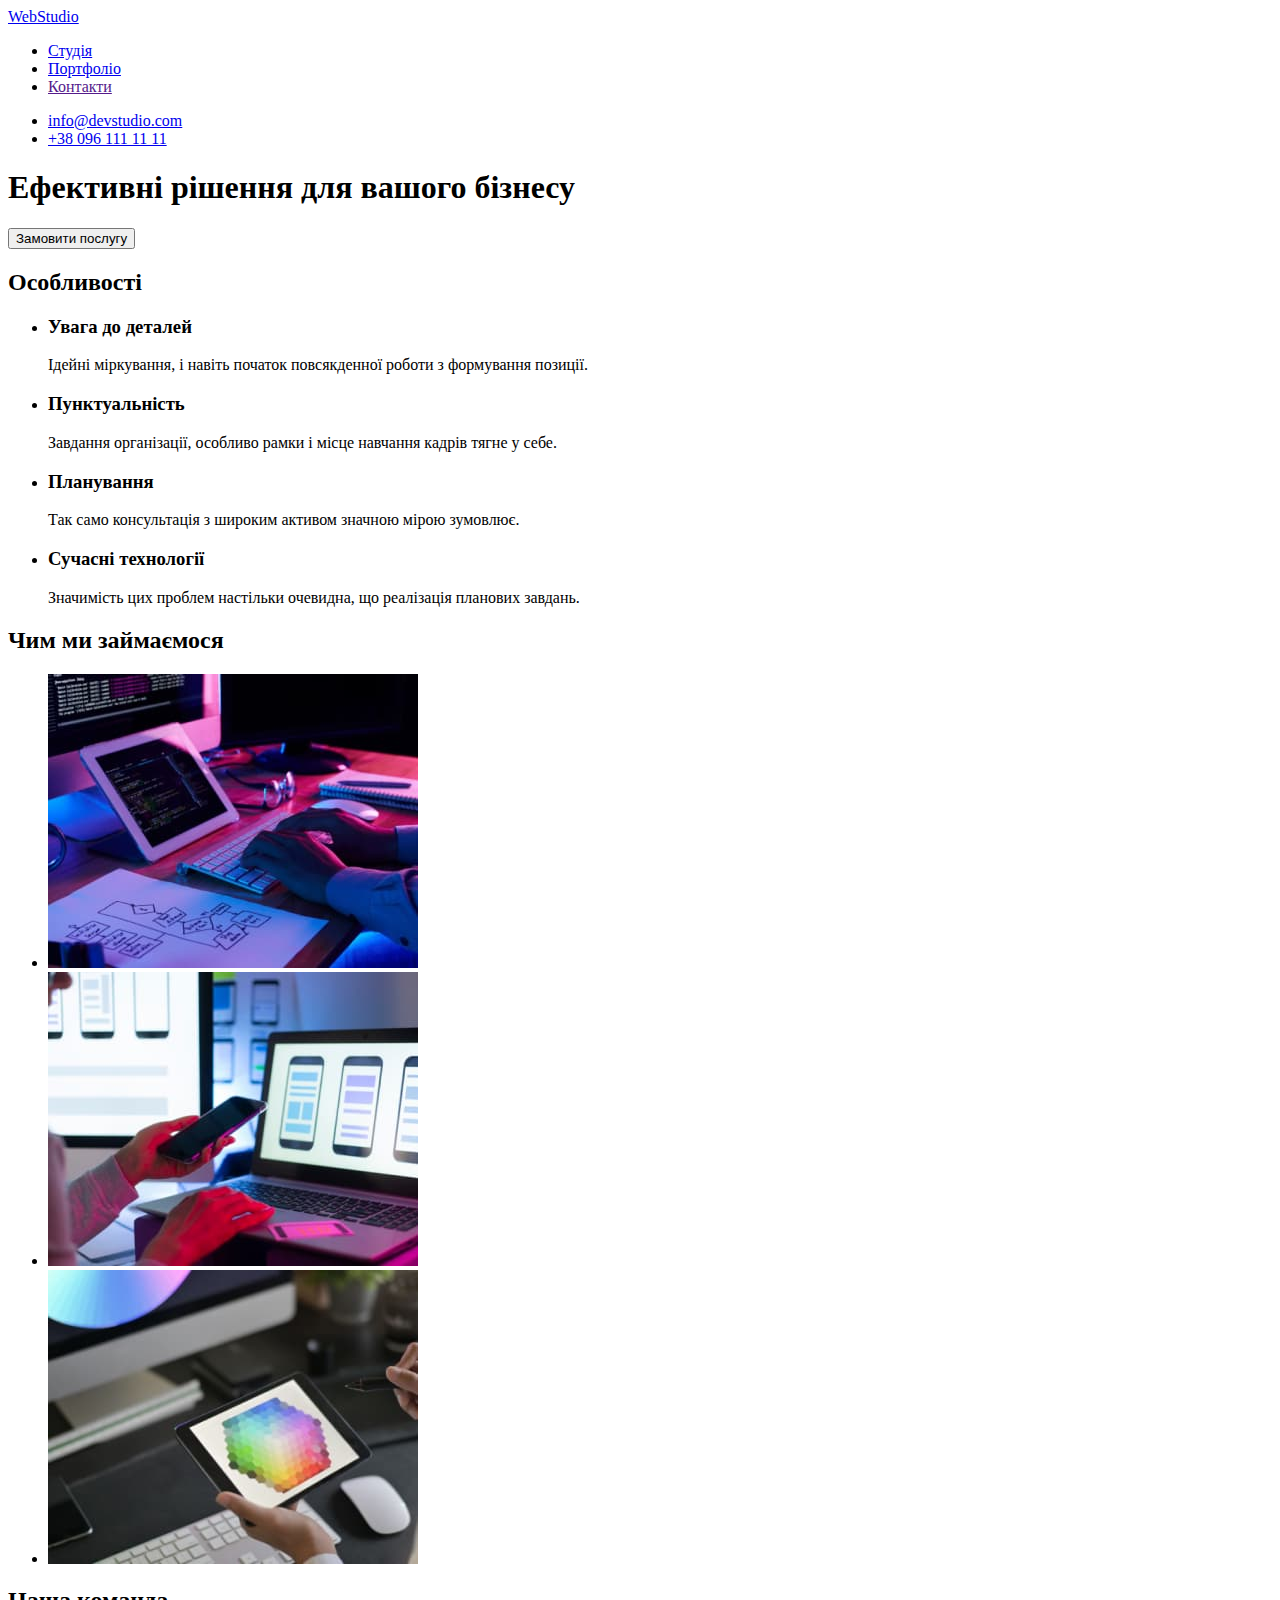
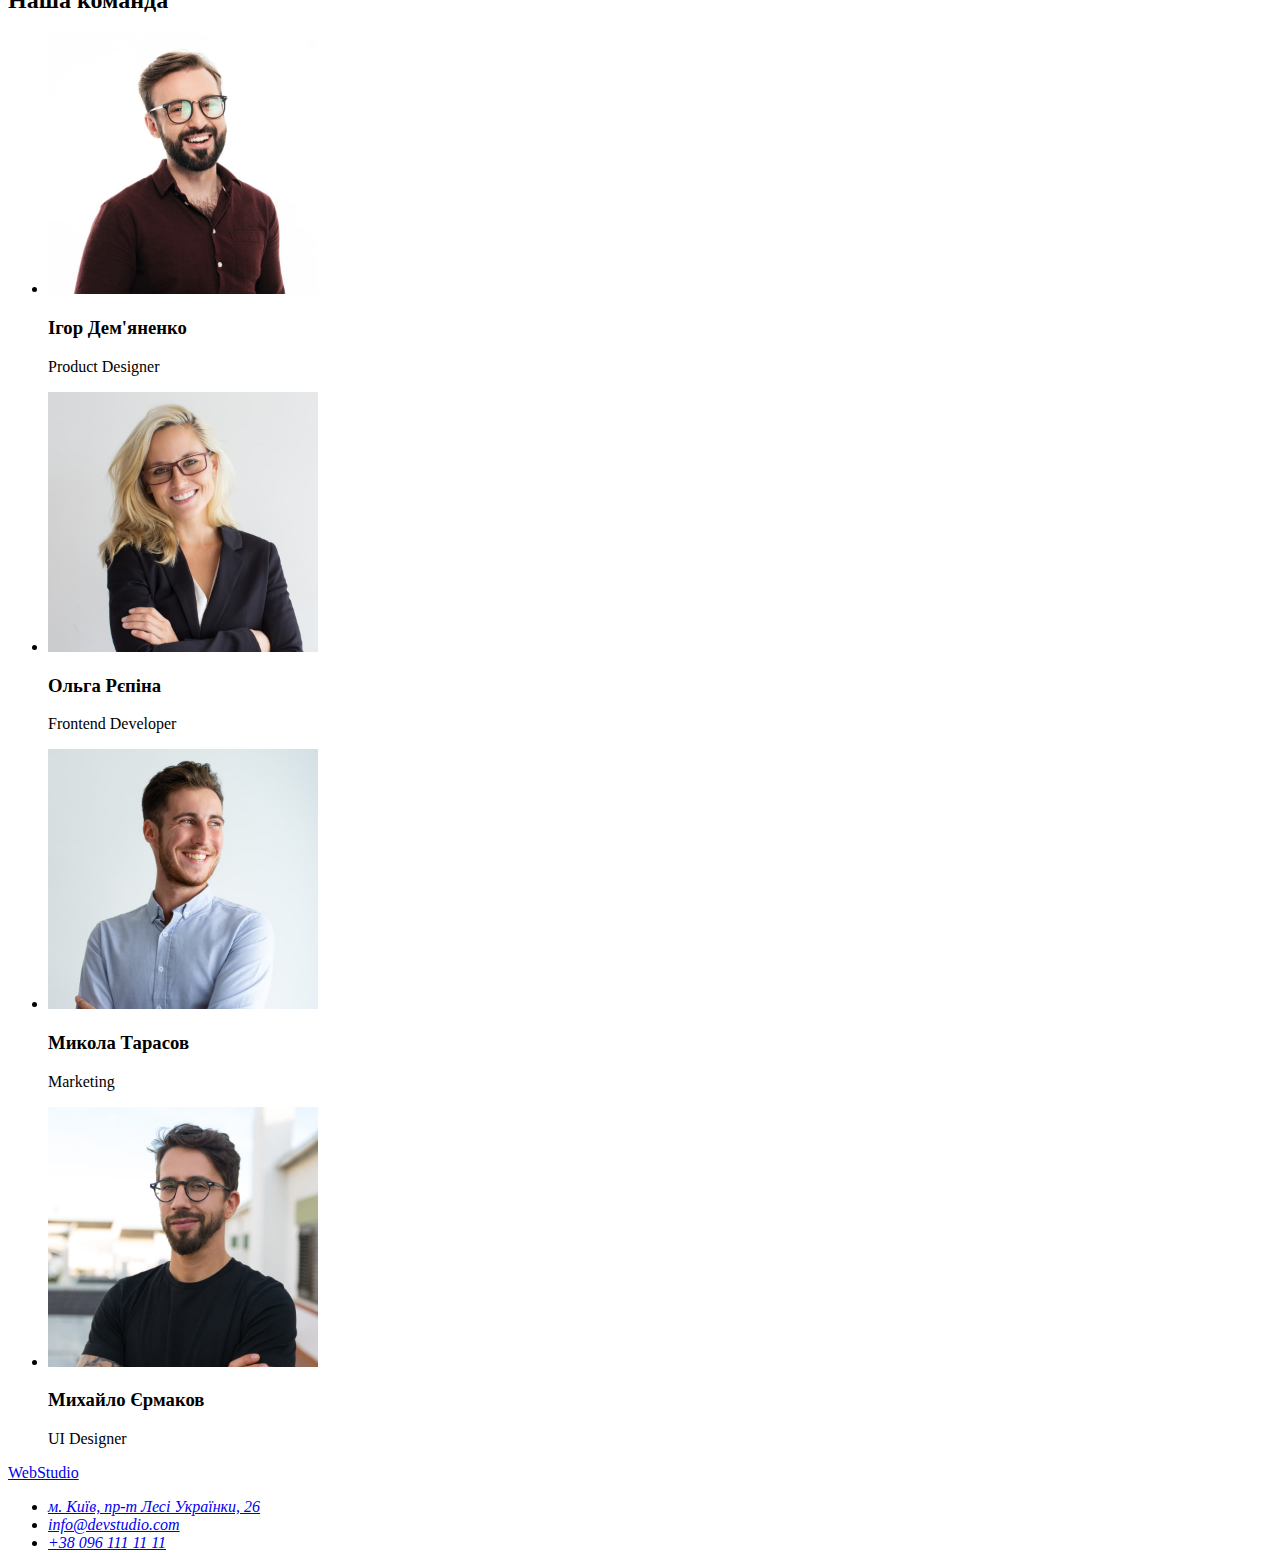
==== index.html @ 2cf3f1cc "making changes" ====
<!DOCTYPE html>
<html lang="uk">
  <head>
    <meta charset="UTF-8" />
    <meta http-equiv="X-UA-Compatible" content="IE=edge" />
    <meta name="viewport" content="width=device-width, initial-scale=1.0" />
    <title>Document</title>
    <link rel="stylesheet" href="./css/styles.css" />
  </head>
  <body>
    <!-- Шапка сторінки -->
    <header class="page-header">
      <!-- Навігація сторінки -->
      <nav>
        <a class="logo" href="./index.html">WebStudio</a>

        <ul class="site-nav">
          <li><a a class="link" href="./index.html">Студія</a></li>
          <li><a a class="link" href="./potfolio.html">Портфоліо</a></li>
          <li><a a class="link" href="">Контакти</a></li>
        </ul>
      </nav>
      <ul>
        <li><a a class="link" href="mailto:info@devstudio.com">info@devstudio.com</a></li>
        <li><a a class="link" href="tel:+380961111111">+38 096 111 11 11</a></li>
      </ul>
    </header>
    <!-- Унікальний контент сторінки -->
    <main>
      <section>
        <h1 class="page-title">Ефективні рішення для вашого бізнесу</h1>
        <button class="main button" type="button">Замовити послугу</button>
      </section>
      <section>
        <h2>Особливості</h2>
        <ul class="properties">
          <li>
            <h3 class="properties-title">Увага до деталей</h3>
            <p class="properties-text">
              Ідейні міркування, і навіть початок повсякденної роботи з формування позиції.
            </p>
          </li>
          <li>
            <h3 class="properties-title">Пунктуальність</h3>
            <p class="properties-text">
              Завдання організації, особливо рамки і місце навчання кадрів тягне у себе.
            </p>
          </li>
          <li>
            <h3 class="properties-title">Планування</h3>
            <p class="properties-text">
              Так само консультація з широким активом значною мірою зумовлює.
            </p>
          </li>
          <li>
            <h3 class="properties-title">Сучасні технології</h3>
            <p class="properties-text">
              Значимість цих проблем настільки очевидна, що реалізація планових завдань.
            </p>
          </li>
        </ul>
      </section>
      <section>
        <h2 class="section-title">Чим ми займаємося</h2>
        <ul>
          <li>
            <img src="./images/box1.jpg" alt="Програмування" width="370" />
          </li>
          <li>
            <img src="./images/box2.jpg" alt="Розбір додатку" width="370" />
          </li>
          <li>
            <img src="./images/box3.jpg" alt="Розвиток технологій" width="370" />
          </li>
        </ul>
      </section>
      <section>
        <h2 class="section-title">Наша команда</h2>
        <ul>
          <li>
            <img src="./images/img1.jpg" alt="Фото працівника1" width="270" />
            <h3 class="title-text">Ігор Дем'яненко</h3>
            <p class="section-text">Product Designer</p>
          </li>
          <li>
            <img src="./images/img2.jpg" alt="Фото працівника2" width="270" />
            <h3 class="title-text">Ольга Рєпіна</h3>
            <p class="section-text">Frontend Developer</p>
          </li>
          <li>
            <img src="./images/img3.jpg" alt="Фото працівника3" width="270" />
            <h3 class="title-text">Микола Тарасов</h3>
            <p class="section-text">Marketing</p>
          </li>
          <li>
            <img src="./images/img4.jpg" alt="Фото працівника4" width="270" />
            <h3 class="title-text">Михайло Єрмаков</h3>
            <p class="section-text">UI Designer</p>
          </li>
        </ul>
      </section>
    </main>

    <!-- Підвал сторінки -->
    <footer>
      <a class="logo" href="./index.html">WebStudio</a>
      <address>
        <ul>
          <li>
            <a
              class="link"
              href="https://goo.gl/maps/URMM1kWDQXA9ZW2b9"
              target="_blank"
              rel="noreferrer noopener"
              >м. Київ, пр-т Лесі Українки, 26</a
            >
          </li>
          <li><a class="link" href="mailto:info@devstudio.com">info@devstudio.com</a></li>
          <li><a class="link" href="tel:+380961111111">+38 096 111 11 11</a></li>
        </ul>
      </address>
    </footer>
  </body>
</html>
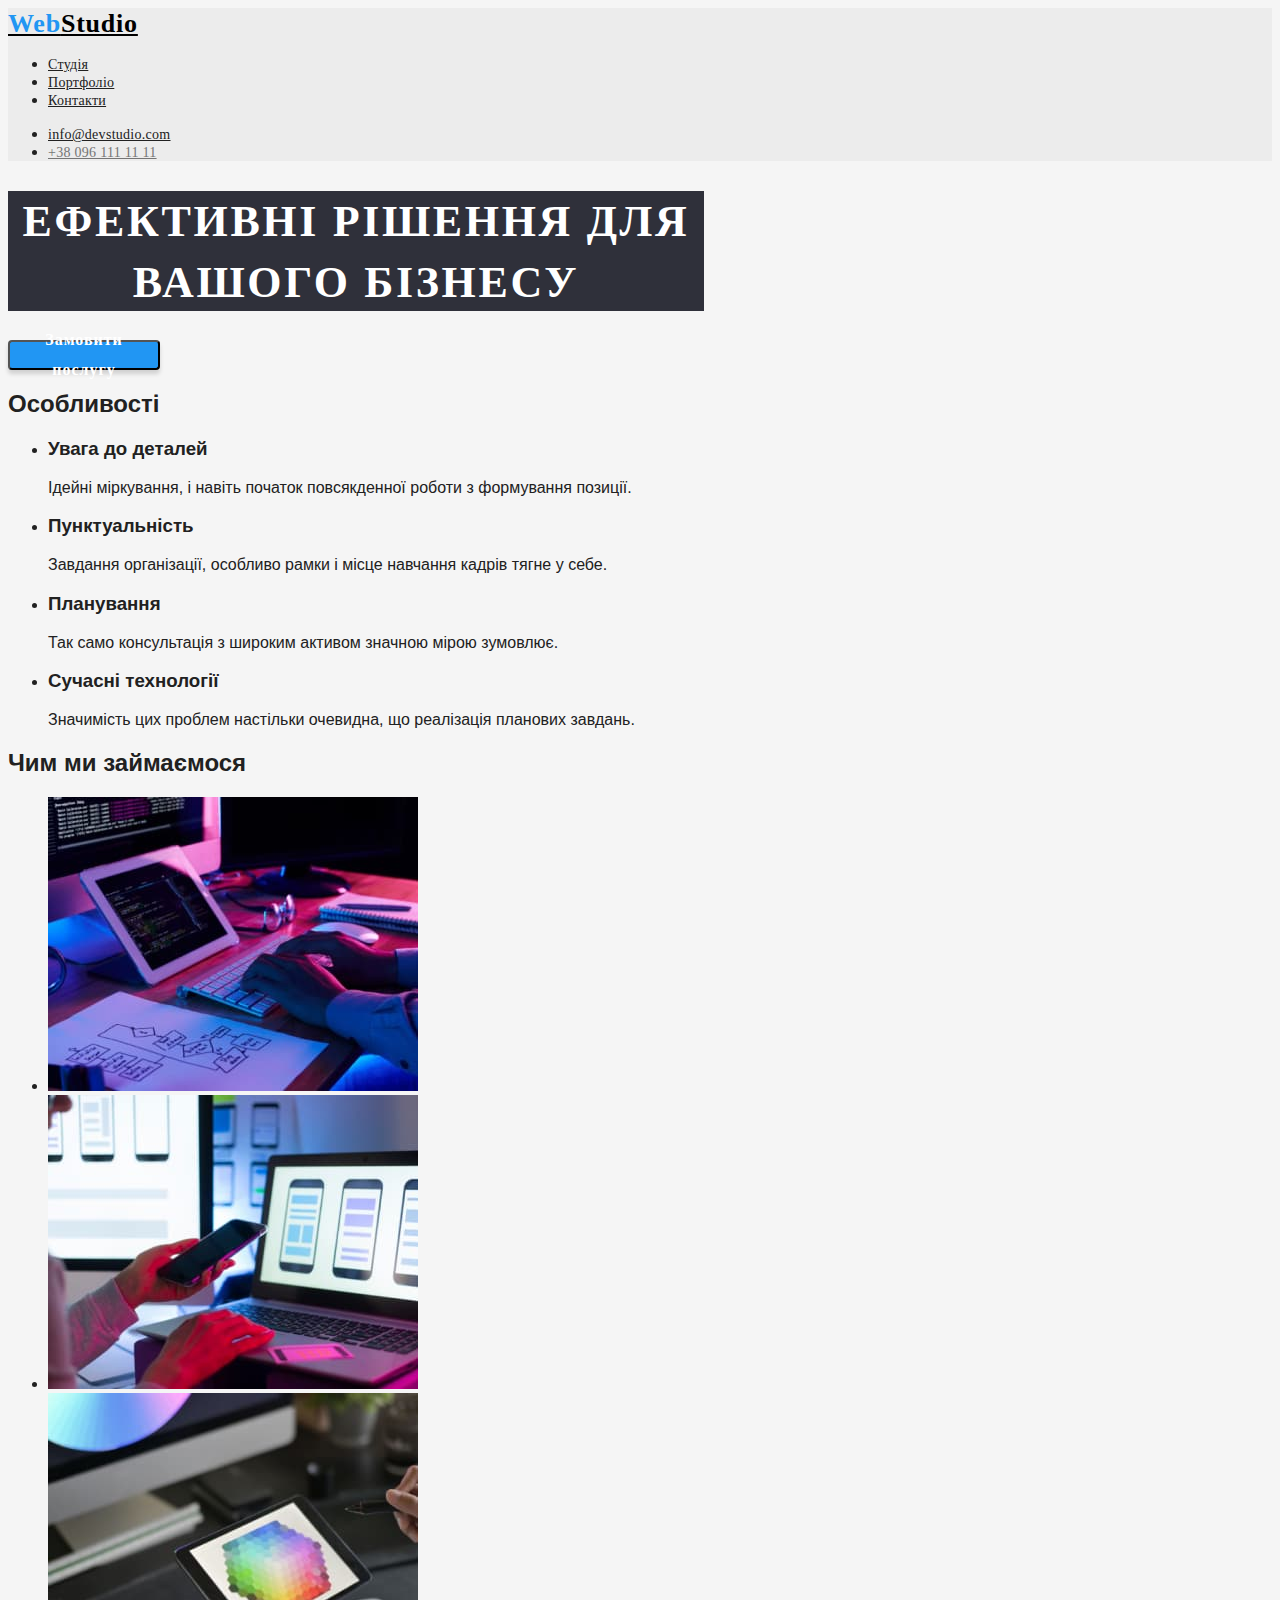
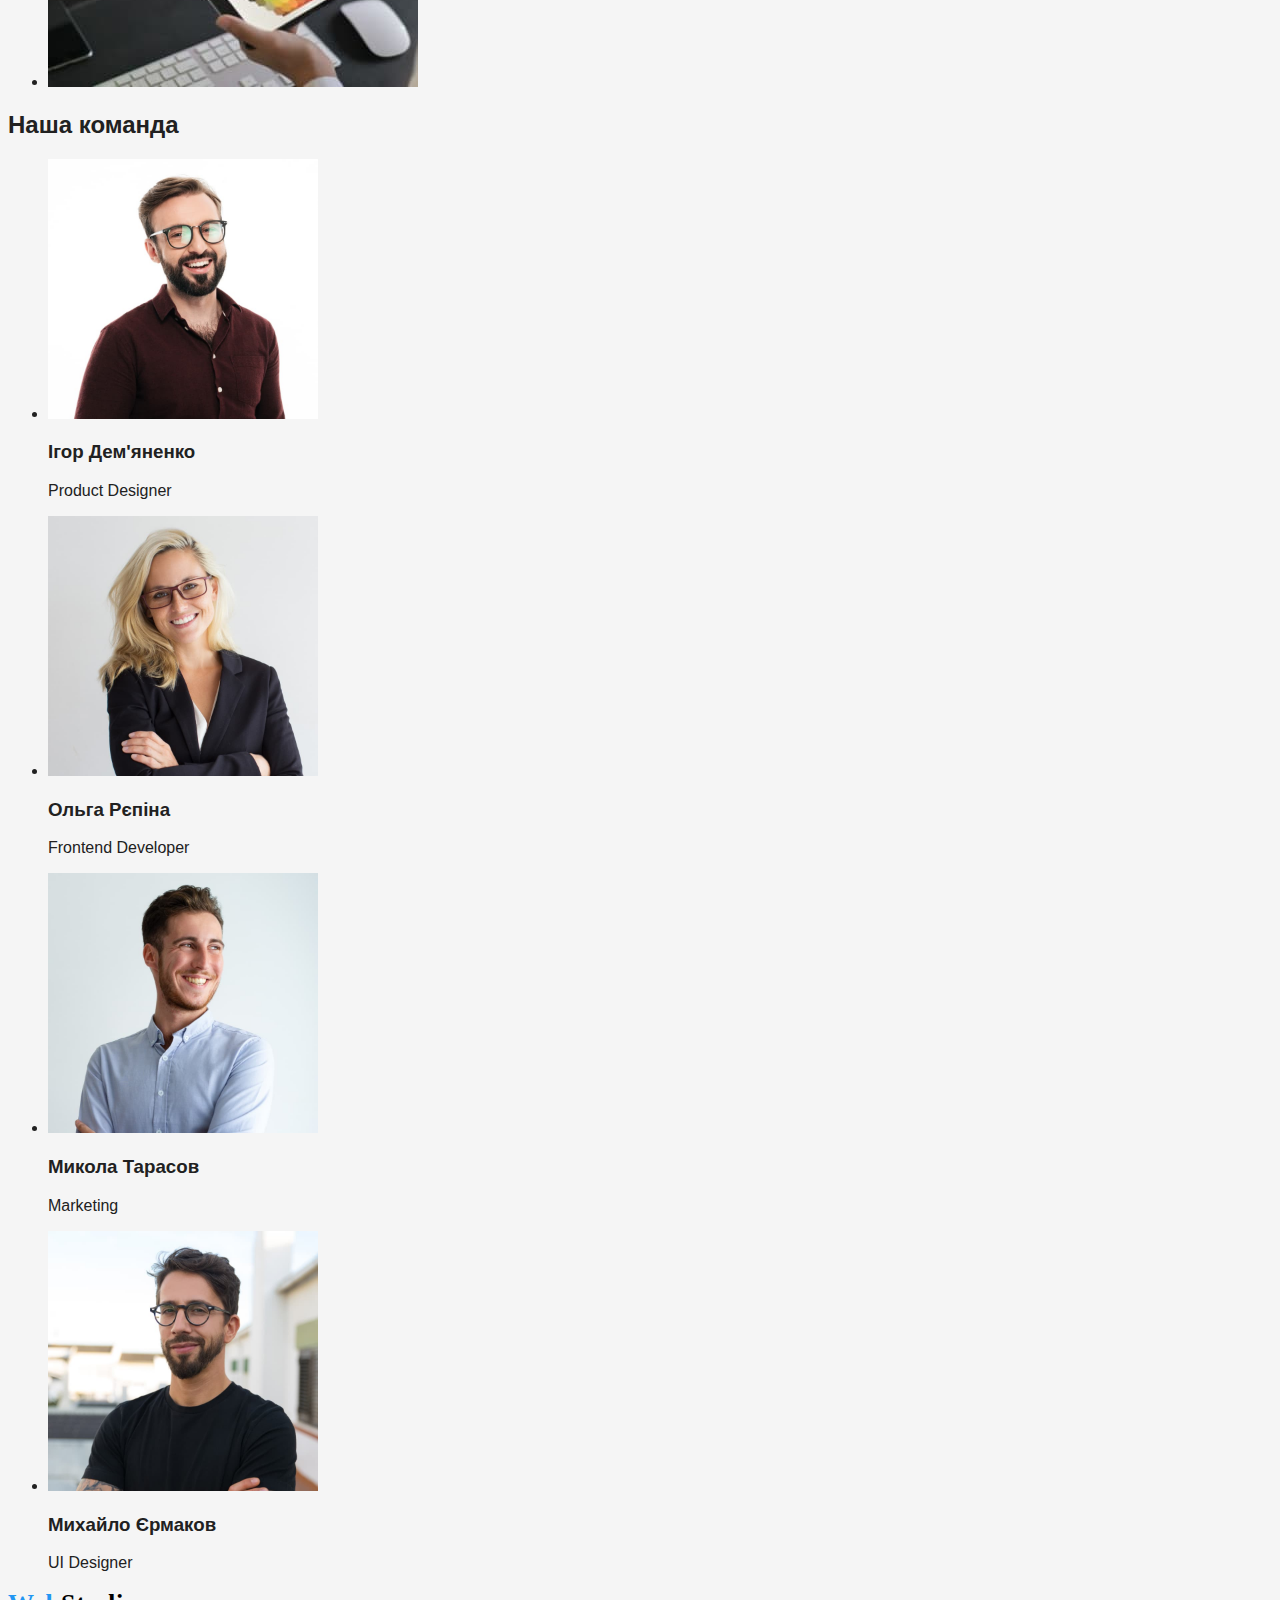
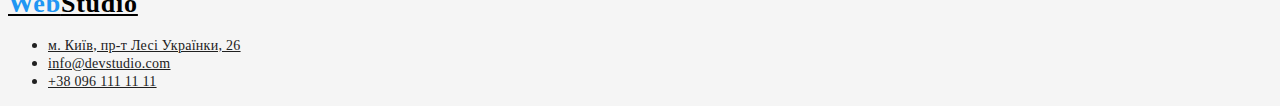
==== commit dcf4ff71: "Making commits" ====
--- a/index.html
+++ b/index.html
@@ -11,8 +11,8 @@
     <!-- Шапка сторінки -->
     <header class="page-header">
       <!-- Навігація сторінки -->
-      <nav>
-        <a class="logo" href="./index.html">WebStudio</a>
+      <nav class="site-nav">
+        <a class="logo" href="./index.html"><span class="colortext">Web</span>Studio</a>
 
         <ul class="site-nav">
           <li><a a class="link" href="./index.html">Студія</a></li>
@@ -22,14 +22,14 @@
       </nav>
       <ul>
         <li><a a class="link" href="mailto:info@devstudio.com">info@devstudio.com</a></li>
-        <li><a a class="link" href="tel:+380961111111">+38 096 111 11 11</a></li>
+        <li><a a class="link-phone" href="tel:+380961111111">+38 096 111 11 11</a></li>
       </ul>
     </header>
     <!-- Унікальний контент сторінки -->
     <main>
       <section>
         <h1 class="page-title">Ефективні рішення для вашого бізнесу</h1>
-        <button class="main button" type="button">Замовити послугу</button>
+        <button class="main-button" type="button">Замовити послугу</button>
       </section>
       <section>
         <h2>Особливості</h2>
@@ -103,7 +103,7 @@
 
     <!-- Підвал сторінки -->
     <footer>
-      <a class="logo" href="./index.html">WebStudio</a>
+      <a class="logo" href="./index.html"><span class="colortext">Web</span>Studio</a>
       <address>
         <ul>
           <li>
--- a/css/styles.css
+++ b/css/styles.css
@@ -0,0 +1,124 @@
+body {
+    font-family: 'Roboto','Raleway', 'Oleo Script', sans-serif;
+    background-color: #F5F5F5;
+    color: #212121;
+}
+
+/* header */
+.page-header {
+    border:1px;
+    background-color: #ECECEC;
+}
+
+.logo {
+        width: 145px;
+        height: 31px;
+        font-family: 'Raleway';
+        font-style: normal;
+        font-weight: 700;
+        font-size: 26px;
+        line-height: 1.2;
+        letter-spacing: 0.03em;
+        color: #000000;
+        
+}
+.colortext {
+    width: 145px;
+    height: 31px;
+    font-family: 'Raleway';
+    font-style: normal;
+    font-weight: 700;
+    font-size: 26px;
+    line-height: 1.2;
+    letter-spacing: 0.03em;
+    color: #2196F3;
+}
+
+.link{
+    width: 72px;
+    height: 16px;
+    font-family: 'Roboto';
+    font-style: normal;
+    font-weight: 500;
+    font-size: 14px;
+    line-height: 1.1;
+    letter-spacing: 0.02em;
+    color: #212121;
+}
+.link:hover,
+.link:focus {
+        width: 45px;
+        height: 16px;
+        font-family: 'Roboto';
+        font-style: normal;
+        font-weight: 500;
+        font-size: 14px;
+        line-height: 1.1;
+        letter-spacing: 0.02em;
+        color: #2196F3;
+}
+
+.link-phone {
+        width: 122px;
+        height: 16px;
+        font-family: 'Roboto';
+        font-style: normal;
+        font-weight: 500;
+        font-size: 14px;
+        line-height: 1.1;
+        letter-spacing: 0.02em;
+        color: #757575;
+}
+
+.link-phone:hover,
+.link-phone:focus{
+        width: 122px;
+        height: 16px;
+        font-family: 'Roboto';
+        font-style: normal;
+        font-weight: 500;
+        font-size: 14px;
+        line-height: 1.1;
+        letter-spacing: 0.02em;
+        color: #2196F3;
+}
+
+/* Hero */
+.page-title {
+        width: 1600px;
+        height: 600px;
+        left: 0px;
+        top: 80px;
+        background: #2F303A;
+        width: 696px;
+        height: 120px;
+        font-family: 'Roboto';
+        font-style: normal;
+        font-weight: 900;
+        font-size: 44px;
+        line-height: 1.4;
+        text-align: center;
+        letter-spacing: 0.06em;
+        text-transform: uppercase;
+        color: #FFFFFF;
+}
+
+.main-button {
+    width: 216px;
+    height: 50px;
+    background: #2196F3;
+    box-shadow: 0px 4px 4px rgba(0, 0, 0, 0.15);
+    border-radius: 4px;
+    width: 152px;
+    height: 30px;
+    font-family: 'Roboto';
+    font-style: normal;
+    font-weight: 700;
+    font-size: 16px;
+    line-height: 1.9;
+    display: flex;
+    align-items: center;
+    text-align: center;
+    letter-spacing: 0.06em;
+    color: #FFFFFF;
+}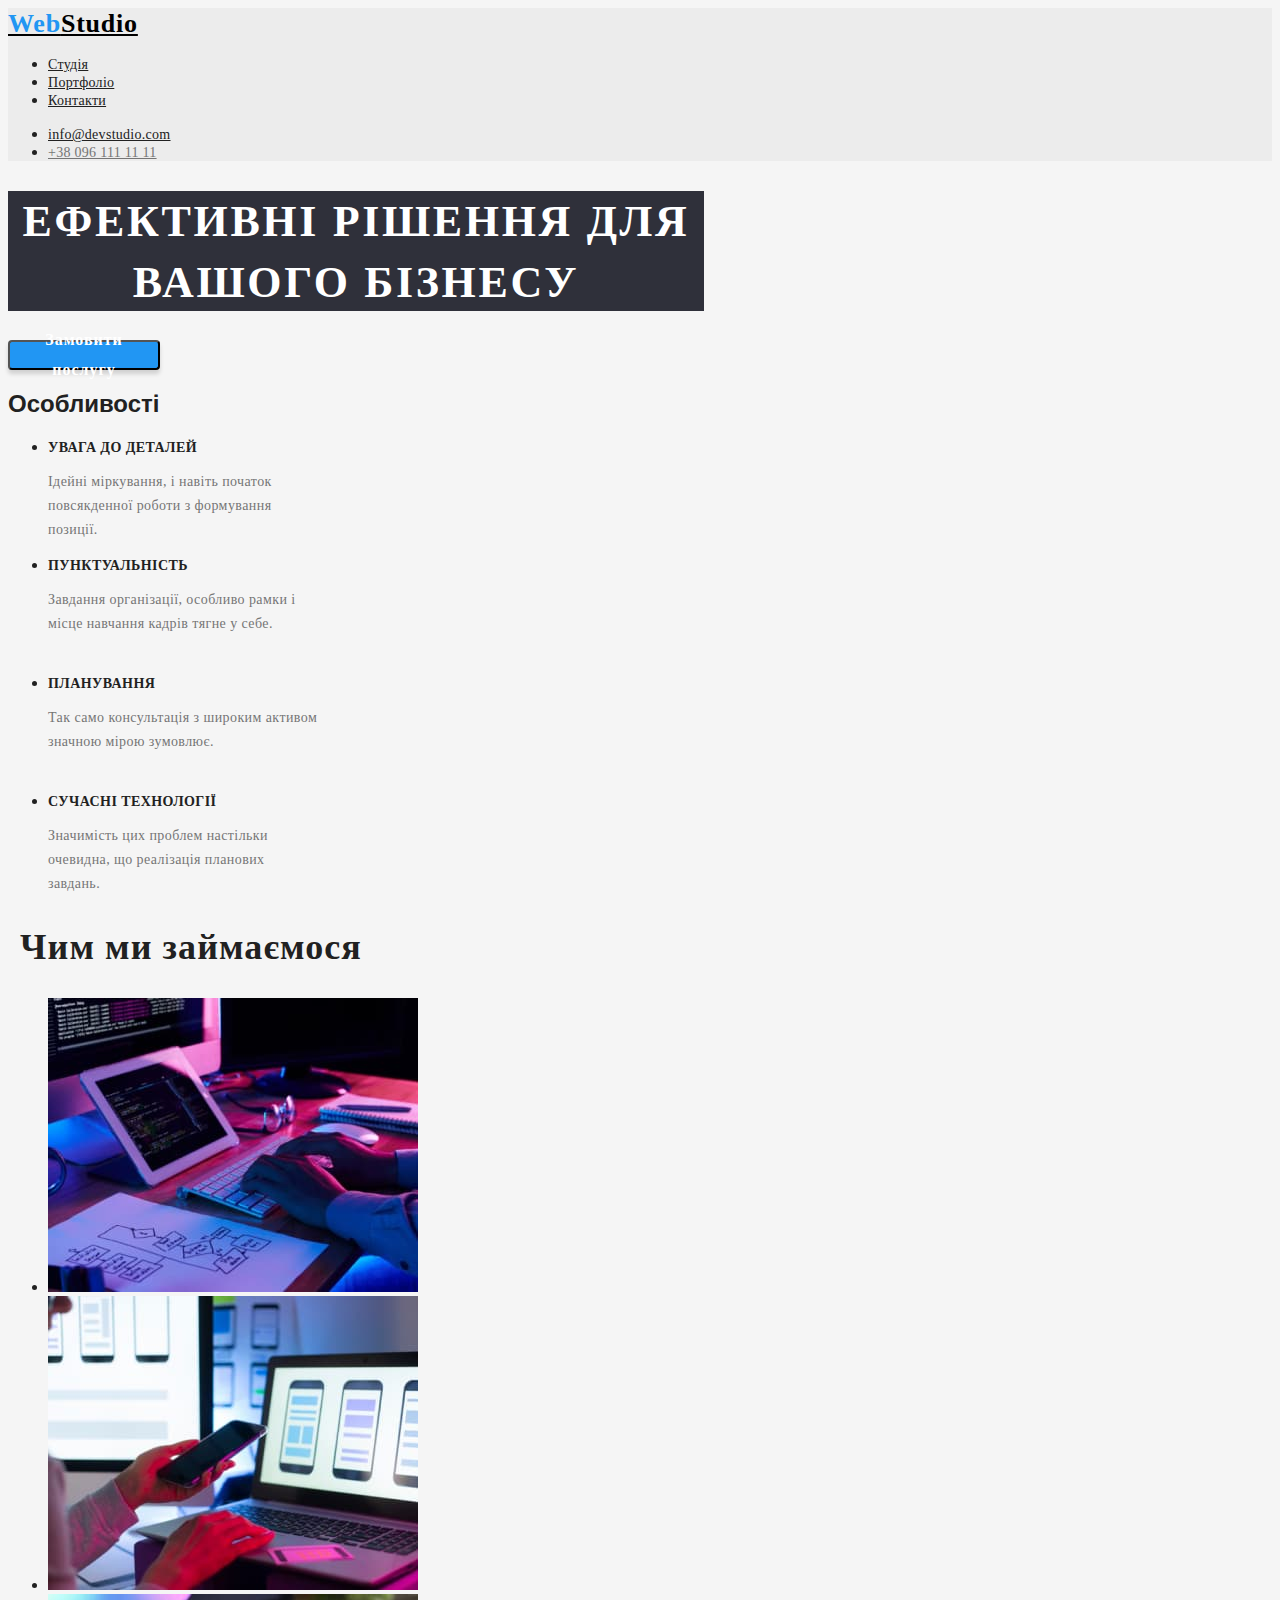
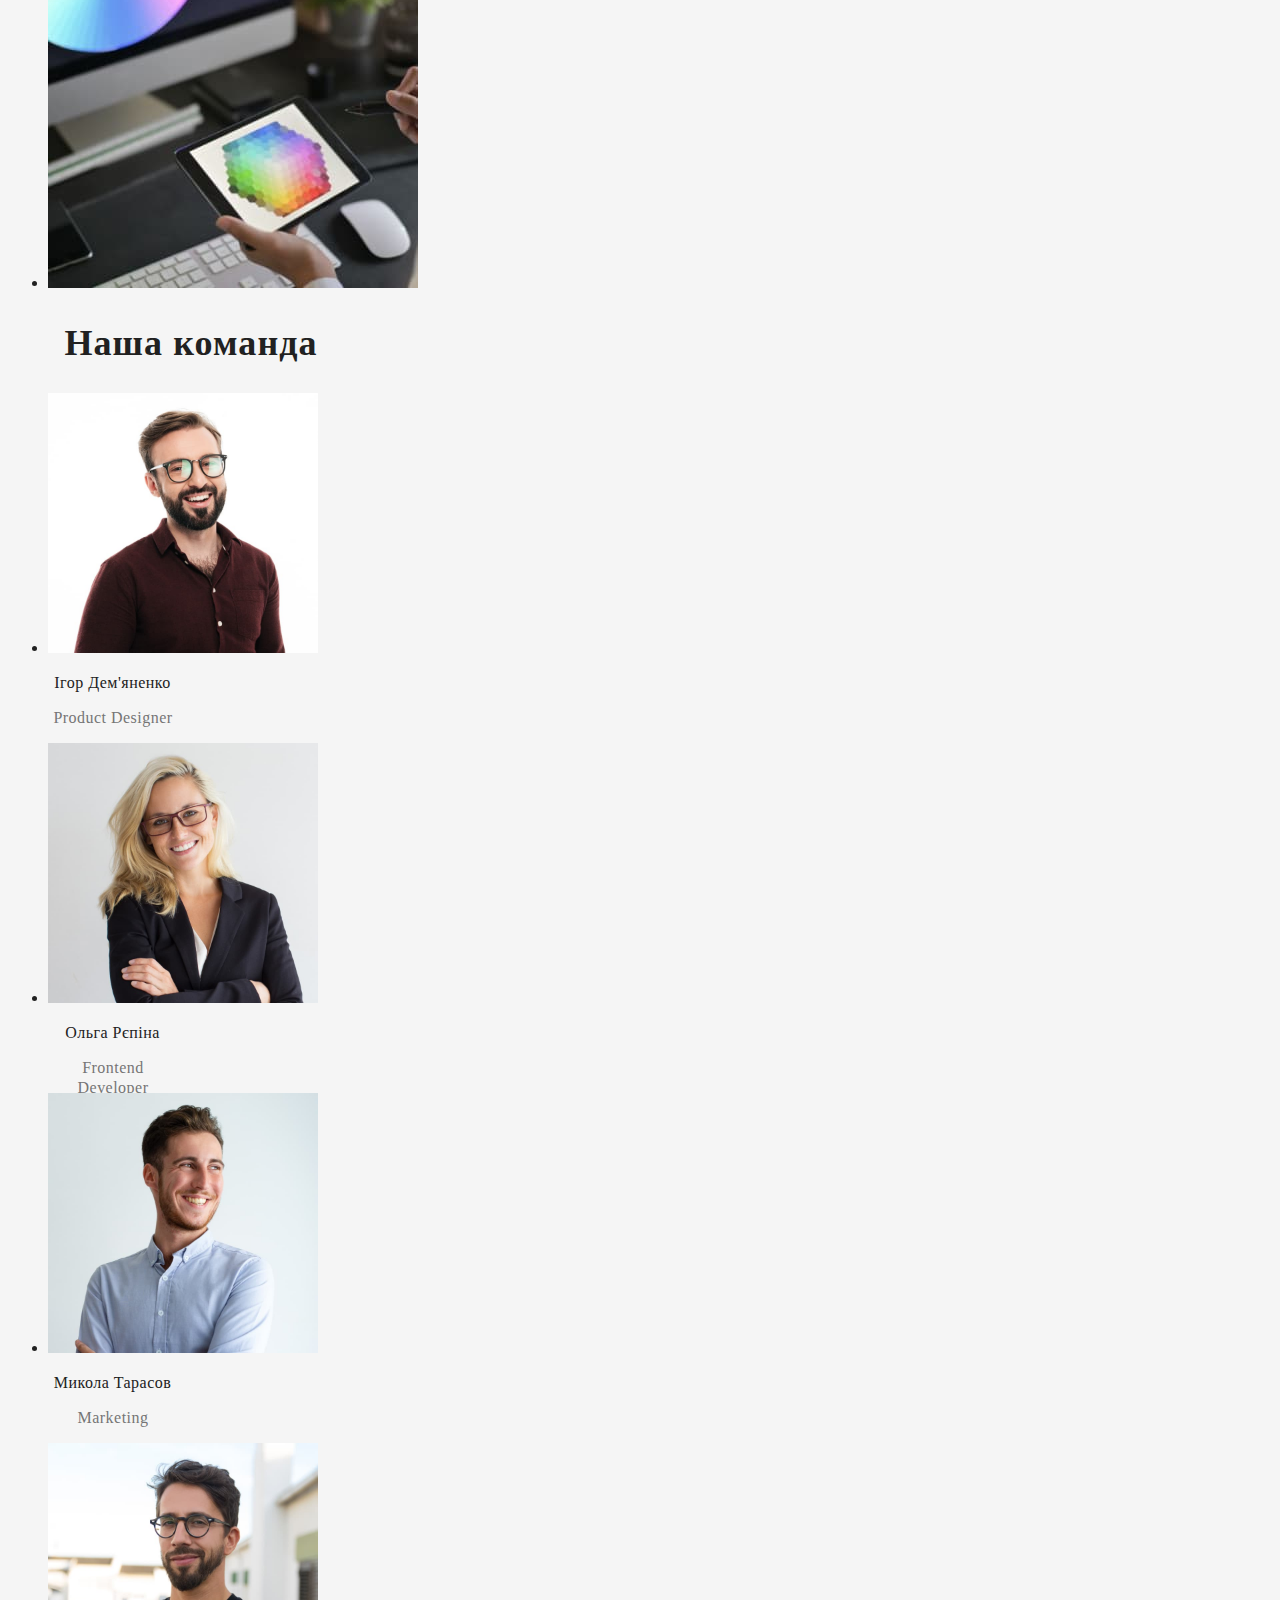
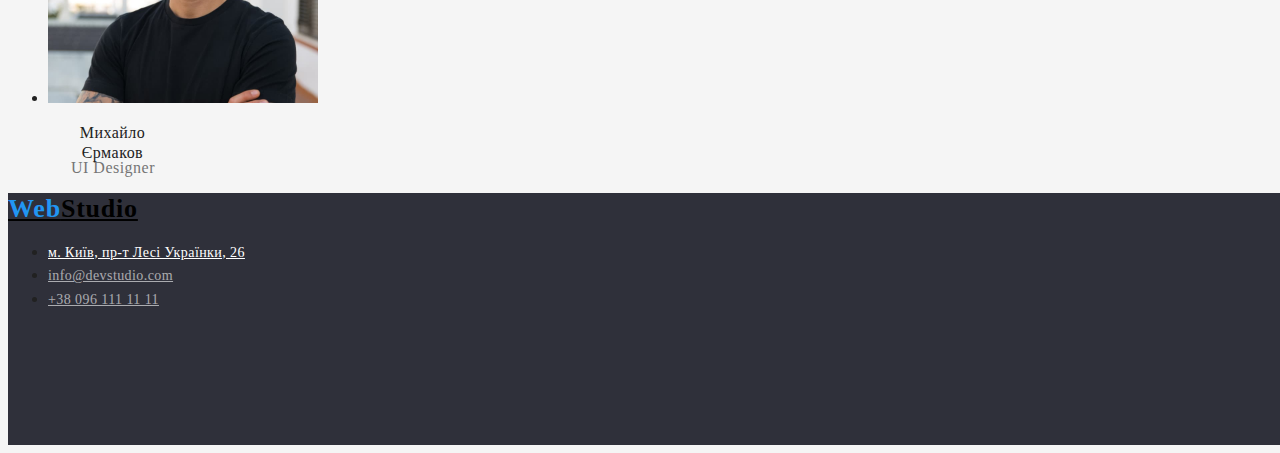
==== commit d237e86c: "adding changes" ====
--- a/index.html
+++ b/index.html
@@ -102,21 +102,21 @@
     </main>
 
     <!-- Підвал сторінки -->
-    <footer>
+    <footer class="footer">
       <a class="logo" href="./index.html"><span class="colortext">Web</span>Studio</a>
       <address>
         <ul>
           <li>
             <a
-              class="link"
+              class="link-address"
               href="https://goo.gl/maps/URMM1kWDQXA9ZW2b9"
               target="_blank"
               rel="noreferrer noopener"
               >м. Київ, пр-т Лесі Українки, 26</a
             >
           </li>
-          <li><a class="link" href="mailto:info@devstudio.com">info@devstudio.com</a></li>
-          <li><a class="link" href="tel:+380961111111">+38 096 111 11 11</a></li>
+          <li><a class="link-mail" href="mailto:info@devstudio.com">info@devstudio.com</a></li>
+          <li><a class="link-number" href="tel:+380961111111">+38 096 111 11 11</a></li>
         </ul>
       </address>
     </footer>
--- a/css/styles.css
+++ b/css/styles.css
@@ -1,124 +1,294 @@
 body {
-    font-family: 'Roboto','Raleway', 'Oleo Script', sans-serif;
-    background-color: #F5F5F5;
-    color: #212121;
+  font-family: 'Roboto', 'Raleway', 'Oleo Script', sans-serif;
+  background-color: #f5f5f5;
+  color: #212121;
 }
 
 /* header */
 .page-header {
-    border:1px;
-    background-color: #ECECEC;
+  border: 1px;
+  background-color: #ececec;
 }
 
 .logo {
-        width: 145px;
-        height: 31px;
-        font-family: 'Raleway';
-        font-style: normal;
-        font-weight: 700;
-        font-size: 26px;
-        line-height: 1.2;
-        letter-spacing: 0.03em;
-        color: #000000;
-        
+  width: 145px;
+  height: 31px;
+  font-family: 'Raleway';
+  font-style: normal;
+  font-weight: 700;
+  font-size: 26px;
+  line-height: 1.2;
+  letter-spacing: 0.03em;
+  color: #000000;
 }
 .colortext {
-    width: 145px;
-    height: 31px;
-    font-family: 'Raleway';
-    font-style: normal;
-    font-weight: 700;
-    font-size: 26px;
-    line-height: 1.2;
-    letter-spacing: 0.03em;
-    color: #2196F3;
-}
-
-.link{
-    width: 72px;
-    height: 16px;
-    font-family: 'Roboto';
-    font-style: normal;
-    font-weight: 500;
-    font-size: 14px;
-    line-height: 1.1;
-    letter-spacing: 0.02em;
-    color: #212121;
+  width: 145px;
+  height: 31px;
+  font-family: 'Raleway';
+  font-style: normal;
+  font-weight: 700;
+  font-size: 26px;
+  line-height: 1.2;
+  letter-spacing: 0.03em;
+  color: #2196f3;
+}
+
+.link {
+  width: 72px;
+  height: 16px;
+  font-family: 'Roboto';
+  font-style: normal;
+  font-weight: 500;
+  font-size: 14px;
+  line-height: 1.1;
+  letter-spacing: 0.02em;
+  color: #212121;
 }
 .link:hover,
 .link:focus {
-        width: 45px;
-        height: 16px;
-        font-family: 'Roboto';
-        font-style: normal;
-        font-weight: 500;
-        font-size: 14px;
-        line-height: 1.1;
-        letter-spacing: 0.02em;
-        color: #2196F3;
+  width: 45px;
+  height: 16px;
+  font-family: 'Roboto';
+  font-style: normal;
+  font-weight: 500;
+  font-size: 14px;
+  line-height: 1.1;
+  letter-spacing: 0.02em;
+  color: #2196f3;
 }
 
 .link-phone {
-        width: 122px;
-        height: 16px;
-        font-family: 'Roboto';
-        font-style: normal;
-        font-weight: 500;
-        font-size: 14px;
-        line-height: 1.1;
-        letter-spacing: 0.02em;
-        color: #757575;
+  width: 122px;
+  height: 16px;
+  font-family: 'Roboto';
+  font-style: normal;
+  font-weight: 500;
+  font-size: 14px;
+  line-height: 1.1;
+  letter-spacing: 0.02em;
+  color: #757575;
 }
 
 .link-phone:hover,
-.link-phone:focus{
-        width: 122px;
-        height: 16px;
-        font-family: 'Roboto';
-        font-style: normal;
-        font-weight: 500;
-        font-size: 14px;
-        line-height: 1.1;
-        letter-spacing: 0.02em;
-        color: #2196F3;
+.link-phone:focus {
+  width: 122px;
+  height: 16px;
+  font-family: 'Roboto';
+  font-style: normal;
+  font-weight: 500;
+  font-size: 14px;
+  line-height: 1.1;
+  letter-spacing: 0.02em;
+  color: #2196f3;
 }
 
 /* Hero */
 .page-title {
-        width: 1600px;
-        height: 600px;
-        left: 0px;
-        top: 80px;
-        background: #2F303A;
-        width: 696px;
-        height: 120px;
-        font-family: 'Roboto';
-        font-style: normal;
-        font-weight: 900;
-        font-size: 44px;
-        line-height: 1.4;
-        text-align: center;
-        letter-spacing: 0.06em;
-        text-transform: uppercase;
-        color: #FFFFFF;
+  width: 1600px;
+  height: 600px;
+  left: 0px;
+  top: 80px;
+  background: #2f303a;
+  width: 696px;
+  height: 120px;
+  font-family: 'Roboto';
+  font-style: normal;
+  font-weight: 900;
+  font-size: 44px;
+  line-height: 1.4;
+  text-align: center;
+  letter-spacing: 0.06em;
+  text-transform: uppercase;
+  color: #ffffff;
 }
 
 .main-button {
-    width: 216px;
-    height: 50px;
-    background: #2196F3;
-    box-shadow: 0px 4px 4px rgba(0, 0, 0, 0.15);
-    border-radius: 4px;
-    width: 152px;
-    height: 30px;
-    font-family: 'Roboto';
-    font-style: normal;
-    font-weight: 700;
-    font-size: 16px;
-    line-height: 1.9;
-    display: flex;
-    align-items: center;
-    text-align: center;
-    letter-spacing: 0.06em;
-    color: #FFFFFF;
-}+  width: 216px;
+  height: 50px;
+  background-color: #2196f3;
+  box-shadow: 0px 4px 4px rgba(0, 0, 0, 0.15);
+  border-radius: 4px;
+  width: 152px;
+  height: 30px;
+  font-family: 'Roboto';
+  font-style: normal;
+  font-weight: 700;
+  font-size: 16px;
+  line-height: 1.9;
+  display: flex;
+  align-items: center;
+  text-align: center;
+  letter-spacing: 0.06em;
+  color: #ffffff;
+}
+
+.main-button:hover,
+.main-button:focus {
+  width: 216px;
+  height: 50px;
+  background-color: #188ce8;
+  box-shadow: 0px 4px 4px rgba(0, 0, 0, 0.15);
+  border-radius: 4px;
+  width: 152px;
+  height: 30px;
+  font-family: 'Roboto';
+  font-style: normal;
+  font-weight: 700;
+  font-size: 16px;
+  line-height: 1.9;
+  display: flex;
+  align-items: center;
+  text-align: center;
+  letter-spacing: 0.06em;
+  color: #ffffff;
+}
+
+.main-button {
+  cursor: pointer;
+}
+/* main content */
+.properties-title {
+  width: 270px;
+  height: 16px;
+  font-family: 'Roboto';
+  font-style: normal;
+  font-weight: 700;
+  font-size: 14px;
+  line-height: 1.1;
+  letter-spacing: 0.03em;
+  text-transform: uppercase;
+  color: #212121;
+}
+
+.properties-text {
+  width: 270px;
+  height: 72px;
+  font-family: 'Roboto';
+  font-style: normal;
+  font-weight: 400;
+  font-size: 14px;
+  line-height: 1.7;
+  letter-spacing: 0.03em;
+  color: #757575;
+}
+
+.section-title {
+  width: 366px;
+  height: 42px;
+  font-family: 'Roboto';
+  font-style: normal;
+  font-weight: 700;
+  font-size: 36px;
+  line-height: 1.2;
+  text-align: center;
+  letter-spacing: 0.03em;
+  color: #212121;
+}
+
+.title-text {
+  width: 129px;
+  height: 19px;
+  font-family: 'Roboto';
+  font-style: normal;
+  font-weight: 500;
+  font-size: 16px;
+  line-height: 1.2;
+  text-align: center;
+  letter-spacing: 0.03em;
+  color: #212121;
+}
+
+.section-text {
+  width: 130px;
+  height: 19px;
+  font-family: 'Roboto';
+  font-style: normal;
+  font-weight: 400;
+  font-size: 16px;
+  line-height: 1.2;
+  text-align: center;
+  letter-spacing: 0.03em;
+  color: #757575;
+}
+/* footer */
+
+.footer {
+  width: 1600px;
+  height: 252px;
+  background: #2f303a;
+}
+
+.link-address {
+  width: 231px;
+  height: 21px;
+  font-family: 'Roboto';
+  font-style: normal;
+  font-weight: 400;
+  font-size: 14px;
+  line-height: 1.7;
+  letter-spacing: 0.03em;
+  color: #ffffff;
+}
+
+.link-address:hover,
+.link-address:focus {
+  width: 231px;
+  height: 21px;
+  font-family: 'Roboto';
+  font-style: normal;
+  font-weight: 400;
+  font-size: 14px;
+  line-height: 1.7;
+  letter-spacing: 0.03em;
+  color: #2196f3;
+}
+
+.link-mail {
+  width: 231px;
+  height: 21px;
+  font-family: 'Roboto';
+  font-style: normal;
+  font-weight: 400;
+  font-size: 14px;
+  line-height: 1.7;
+  letter-spacing: 0.03em;
+  color: rgba(255, 255, 255, 0.6);
+}
+
+.link-mail:hover,
+.link-mail:focus {
+  width: 231px;
+  height: 21px;
+  font-family: 'Roboto';
+  font-style: normal;
+  font-weight: 400;
+  font-size: 14px;
+  line-height: 1.7;
+  letter-spacing: 0.03em;
+  color: #2196f3;
+}
+
+.link-number {
+  width: 231px;
+  height: 21px;
+  font-family: 'Roboto';
+  font-style: normal;
+  font-weight: 400;
+  font-size: 14px;
+  line-height: 1.7;
+  letter-spacing: 0.03em;
+  color: rgba(255, 255, 255, 0.6);
+}
+
+.link-number:hover,
+.link-number:focus {
+  width: 231px;
+  height: 21px;
+  font-family: 'Roboto';
+  font-style: normal;
+  font-weight: 400;
+  font-size: 14px;
+  line-height: 1.7;
+  letter-spacing: 0.03em;
+  color: #2196f3;
+}
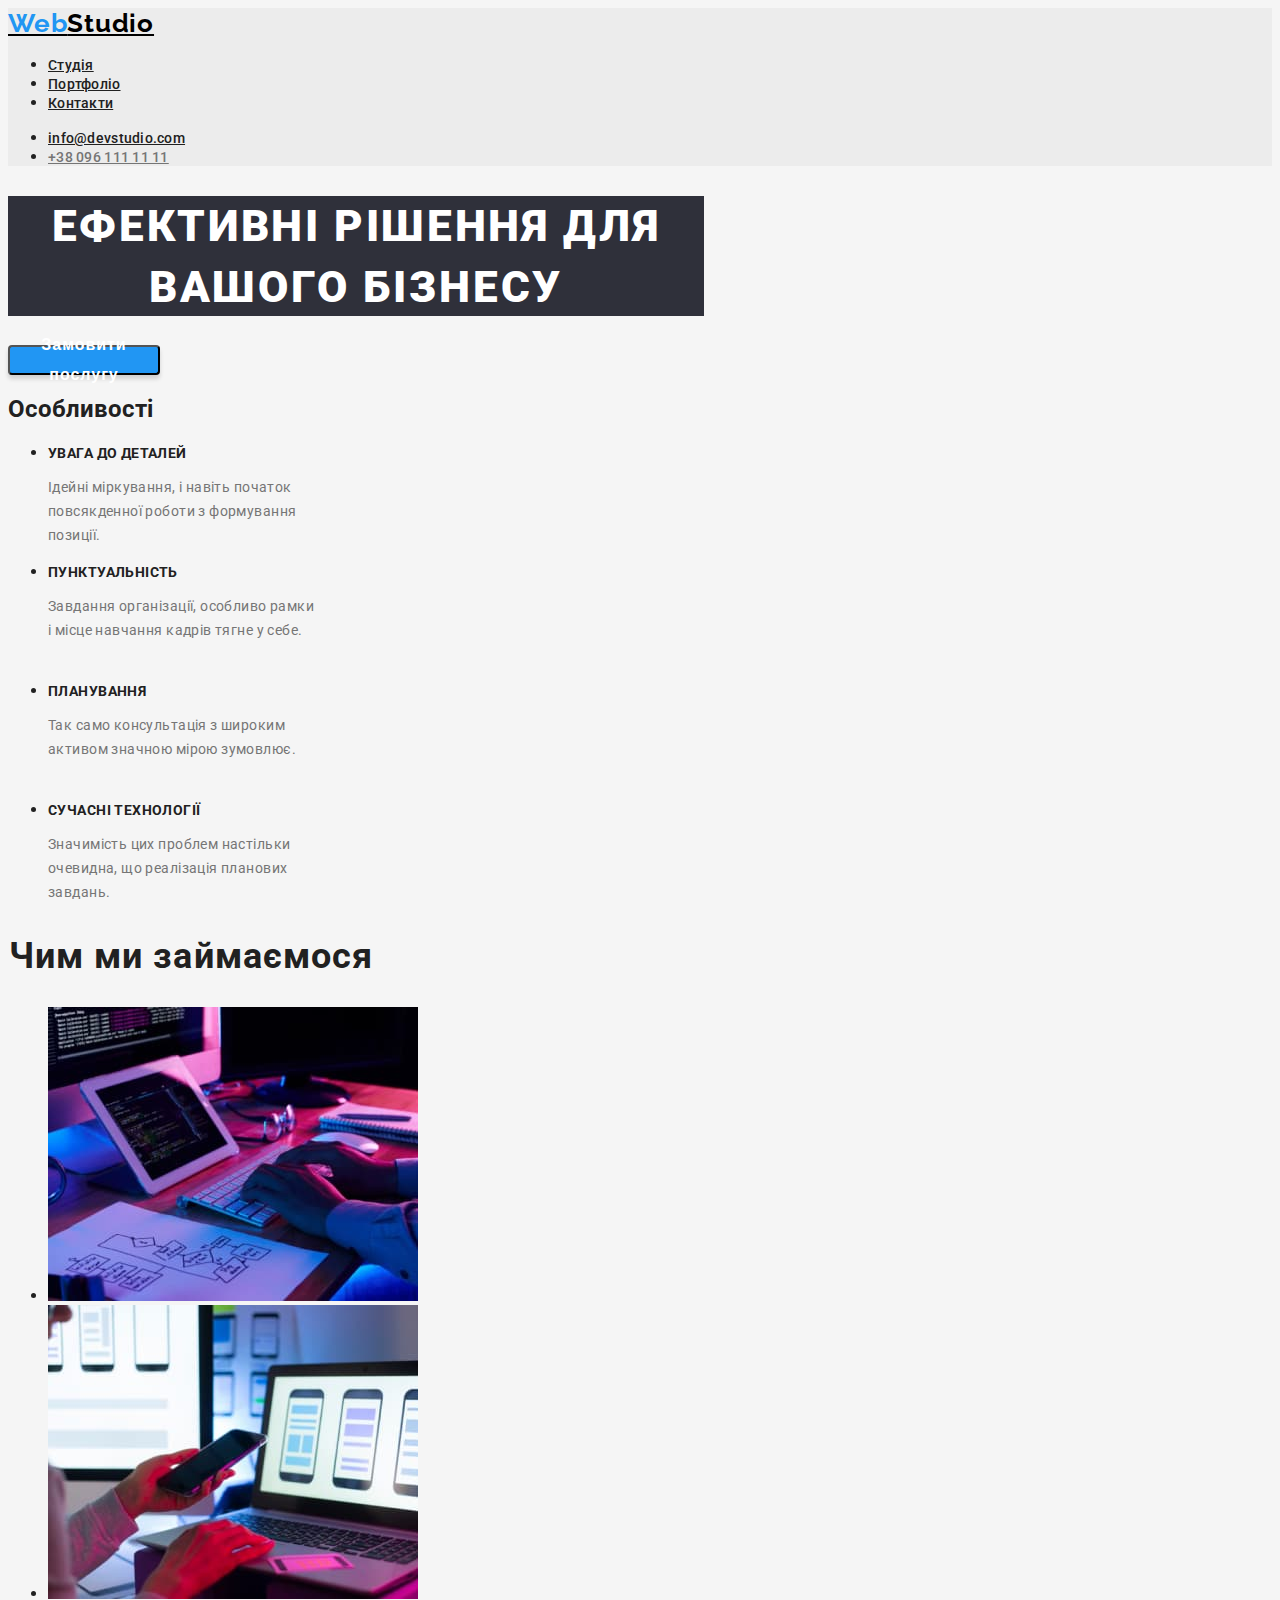
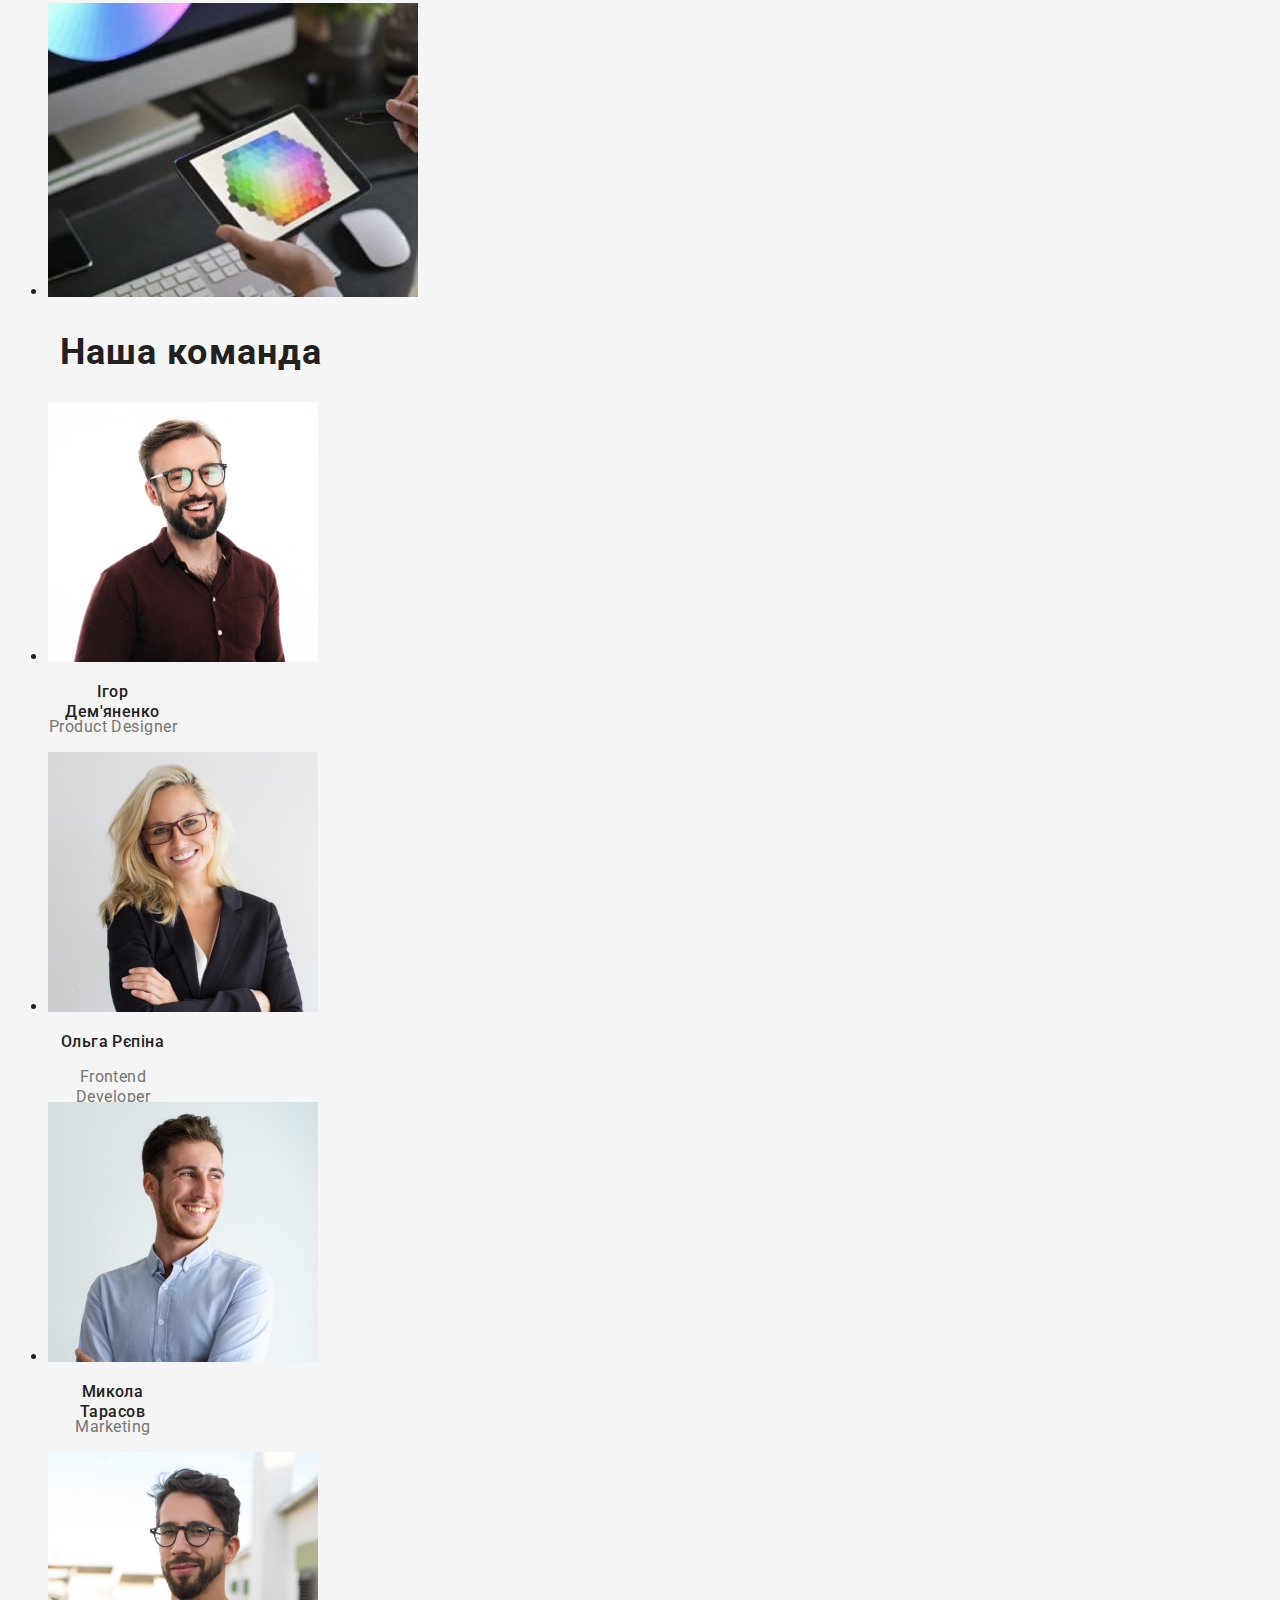
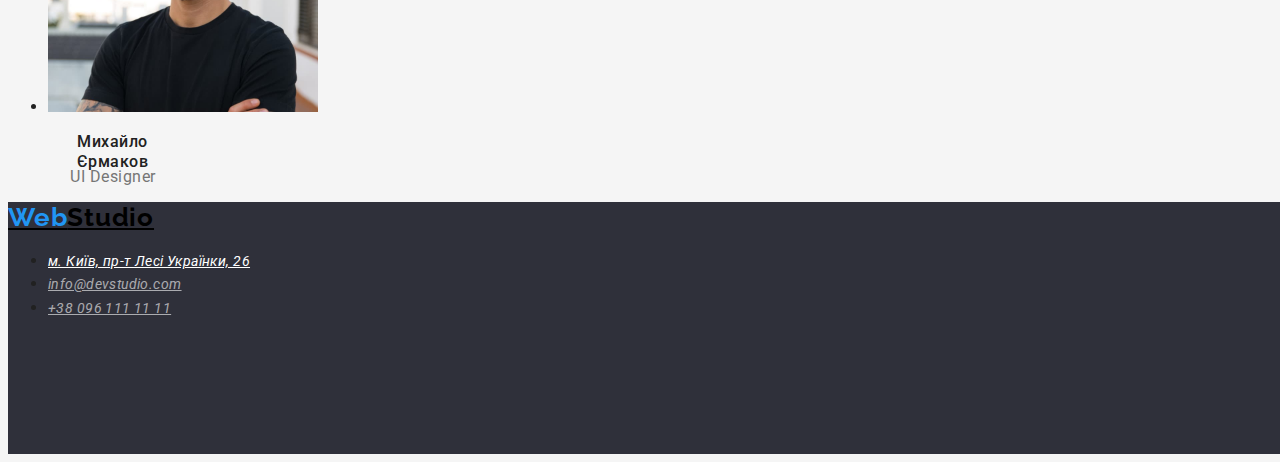
==== commit 44d1d0fd: "Adding come code" ====
--- a/index.html
+++ b/index.html
@@ -5,6 +5,12 @@
     <meta http-equiv="X-UA-Compatible" content="IE=edge" />
     <meta name="viewport" content="width=device-width, initial-scale=1.0" />
     <title>Document</title>
+    <link rel="preconnect" href="https://fonts.googleapis.com" />
+    <link rel="preconnect" href="https://fonts.gstatic.com" crossorigin />
+    <link
+      href="https://fonts.googleapis.com/css2?family=Raleway:wght@700&family=Roboto:wght@400;500;700;900&display=swap"
+      rel="stylesheet"
+    />
     <link rel="stylesheet" href="./css/styles.css" />
   </head>
   <body>
--- a/css/styles.css
+++ b/css/styles.css
@@ -1,5 +1,5 @@
 body {
-  font-family: 'Roboto', 'Raleway', 'Oleo Script', sans-serif;
+  font-family: 'Roboto', 'Raleway', sans-serif;
   background-color: #f5f5f5;
   color: #212121;
 }
@@ -36,8 +36,6 @@
 .link {
   width: 72px;
   height: 16px;
-  font-family: 'Roboto';
-  font-style: normal;
   font-weight: 500;
   font-size: 14px;
   line-height: 1.1;
@@ -48,8 +46,6 @@
 .link:focus {
   width: 45px;
   height: 16px;
-  font-family: 'Roboto';
-  font-style: normal;
   font-weight: 500;
   font-size: 14px;
   line-height: 1.1;
@@ -60,8 +56,6 @@
 .link-phone {
   width: 122px;
   height: 16px;
-  font-family: 'Roboto';
-  font-style: normal;
   font-weight: 500;
   font-size: 14px;
   line-height: 1.1;
@@ -73,8 +67,6 @@
 .link-phone:focus {
   width: 122px;
   height: 16px;
-  font-family: 'Roboto';
-  font-style: normal;
   font-weight: 500;
   font-size: 14px;
   line-height: 1.1;
@@ -88,11 +80,9 @@
   height: 600px;
   left: 0px;
   top: 80px;
-  background: #2f303a;
+  background-color: #2f303a;
   width: 696px;
   height: 120px;
-  font-family: 'Roboto';
-  font-style: normal;
   font-weight: 900;
   font-size: 44px;
   line-height: 1.4;
@@ -110,8 +100,6 @@
   border-radius: 4px;
   width: 152px;
   height: 30px;
-  font-family: 'Roboto';
-  font-style: normal;
   font-weight: 700;
   font-size: 16px;
   line-height: 1.9;
@@ -131,8 +119,6 @@
   border-radius: 4px;
   width: 152px;
   height: 30px;
-  font-family: 'Roboto';
-  font-style: normal;
   font-weight: 700;
   font-size: 16px;
   line-height: 1.9;
@@ -150,8 +136,6 @@
 .properties-title {
   width: 270px;
   height: 16px;
-  font-family: 'Roboto';
-  font-style: normal;
   font-weight: 700;
   font-size: 14px;
   line-height: 1.1;
@@ -163,9 +147,6 @@
 .properties-text {
   width: 270px;
   height: 72px;
-  font-family: 'Roboto';
-  font-style: normal;
-  font-weight: 400;
   font-size: 14px;
   line-height: 1.7;
   letter-spacing: 0.03em;
@@ -175,8 +156,6 @@
 .section-title {
   width: 366px;
   height: 42px;
-  font-family: 'Roboto';
-  font-style: normal;
   font-weight: 700;
   font-size: 36px;
   line-height: 1.2;
@@ -188,8 +167,6 @@
 .title-text {
   width: 129px;
   height: 19px;
-  font-family: 'Roboto';
-  font-style: normal;
   font-weight: 500;
   font-size: 16px;
   line-height: 1.2;
@@ -201,9 +178,6 @@
 .section-text {
   width: 130px;
   height: 19px;
-  font-family: 'Roboto';
-  font-style: normal;
-  font-weight: 400;
   font-size: 16px;
   line-height: 1.2;
   text-align: center;
@@ -221,8 +195,6 @@
 .link-address {
   width: 231px;
   height: 21px;
-  font-family: 'Roboto';
-  font-style: normal;
   font-weight: 400;
   font-size: 14px;
   line-height: 1.7;
@@ -234,8 +206,6 @@
 .link-address:focus {
   width: 231px;
   height: 21px;
-  font-family: 'Roboto';
-  font-style: normal;
   font-weight: 400;
   font-size: 14px;
   line-height: 1.7;
@@ -246,8 +216,6 @@
 .link-mail {
   width: 231px;
   height: 21px;
-  font-family: 'Roboto';
-  font-style: normal;
   font-weight: 400;
   font-size: 14px;
   line-height: 1.7;
@@ -259,8 +227,6 @@
 .link-mail:focus {
   width: 231px;
   height: 21px;
-  font-family: 'Roboto';
-  font-style: normal;
   font-weight: 400;
   font-size: 14px;
   line-height: 1.7;
@@ -271,8 +237,6 @@
 .link-number {
   width: 231px;
   height: 21px;
-  font-family: 'Roboto';
-  font-style: normal;
   font-weight: 400;
   font-size: 14px;
   line-height: 1.7;
@@ -284,11 +248,58 @@
 .link-number:focus {
   width: 231px;
   height: 21px;
-  font-family: 'Roboto';
-  font-style: normal;
-  font-weight: 400;
-  font-size: 14px;
-  line-height: 1.7;
-  letter-spacing: 0.03em;
-  color: #2196f3;
-}
+  font-weight: 400;
+  font-size: 14px;
+  line-height: 1.7;
+  letter-spacing: 0.03em;
+  color: #2196f3;
+}
+
+.button {
+  width: 81px;
+  height: 26px;
+  font-weight: 500;
+  font-size: 16px;
+  line-height: 1.6;
+  text-align: center;
+  letter-spacing: 0.03em;
+  color: #212121;
+}
+.button {
+  cursor: pointer;
+}
+.button:hover,
+.button:focus {
+  width: 23px;
+  height: 38px;
+  background: #2196f3;
+  box-shadow: 0px 3px 1px rgba(0, 0, 0, 0.1), 0px 1px 2px rgba(0, 0, 0, 0.08),
+    0px 2px 2px rgba(0, 0, 0, 0.12);
+  border-radius: 4px;
+  width: 23px;
+  height: 26px;
+  font-weight: 500;
+  font-size: 16px;
+  line-height: 1.6;
+  text-align: center;
+  letter-spacing: 0.03em;
+  color: #ffffff;
+}
+
+.title {
+  width: 322px;
+  height: 36px;
+  font-weight: 700;
+  font-size: 18px;
+  line-height: 2;
+  letter-spacing: 0.06em;
+  color: #212121;
+}
+.text {
+  width: 322px;
+  height: 30px;
+  font-size: 16px;
+  line-height: 1.8;
+  letter-spacing: 0.03em;
+  color: #757575;
+}
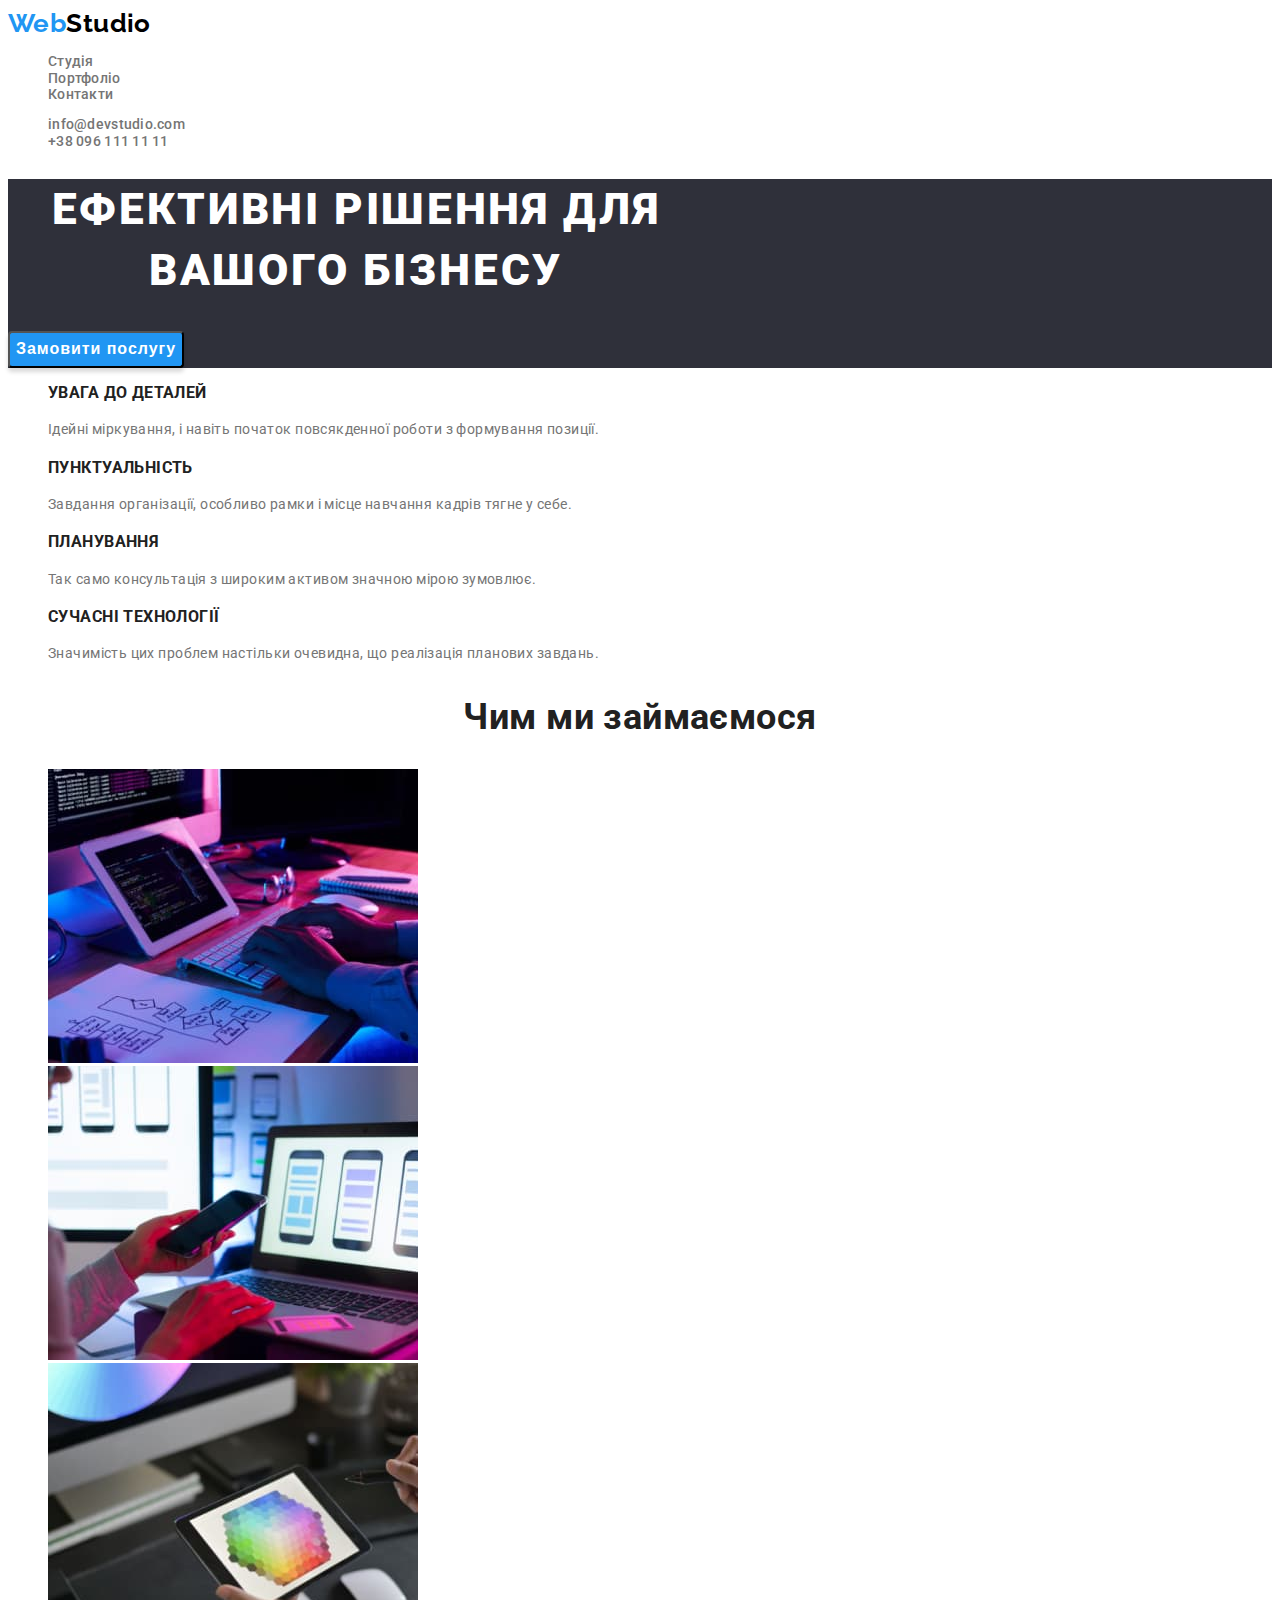
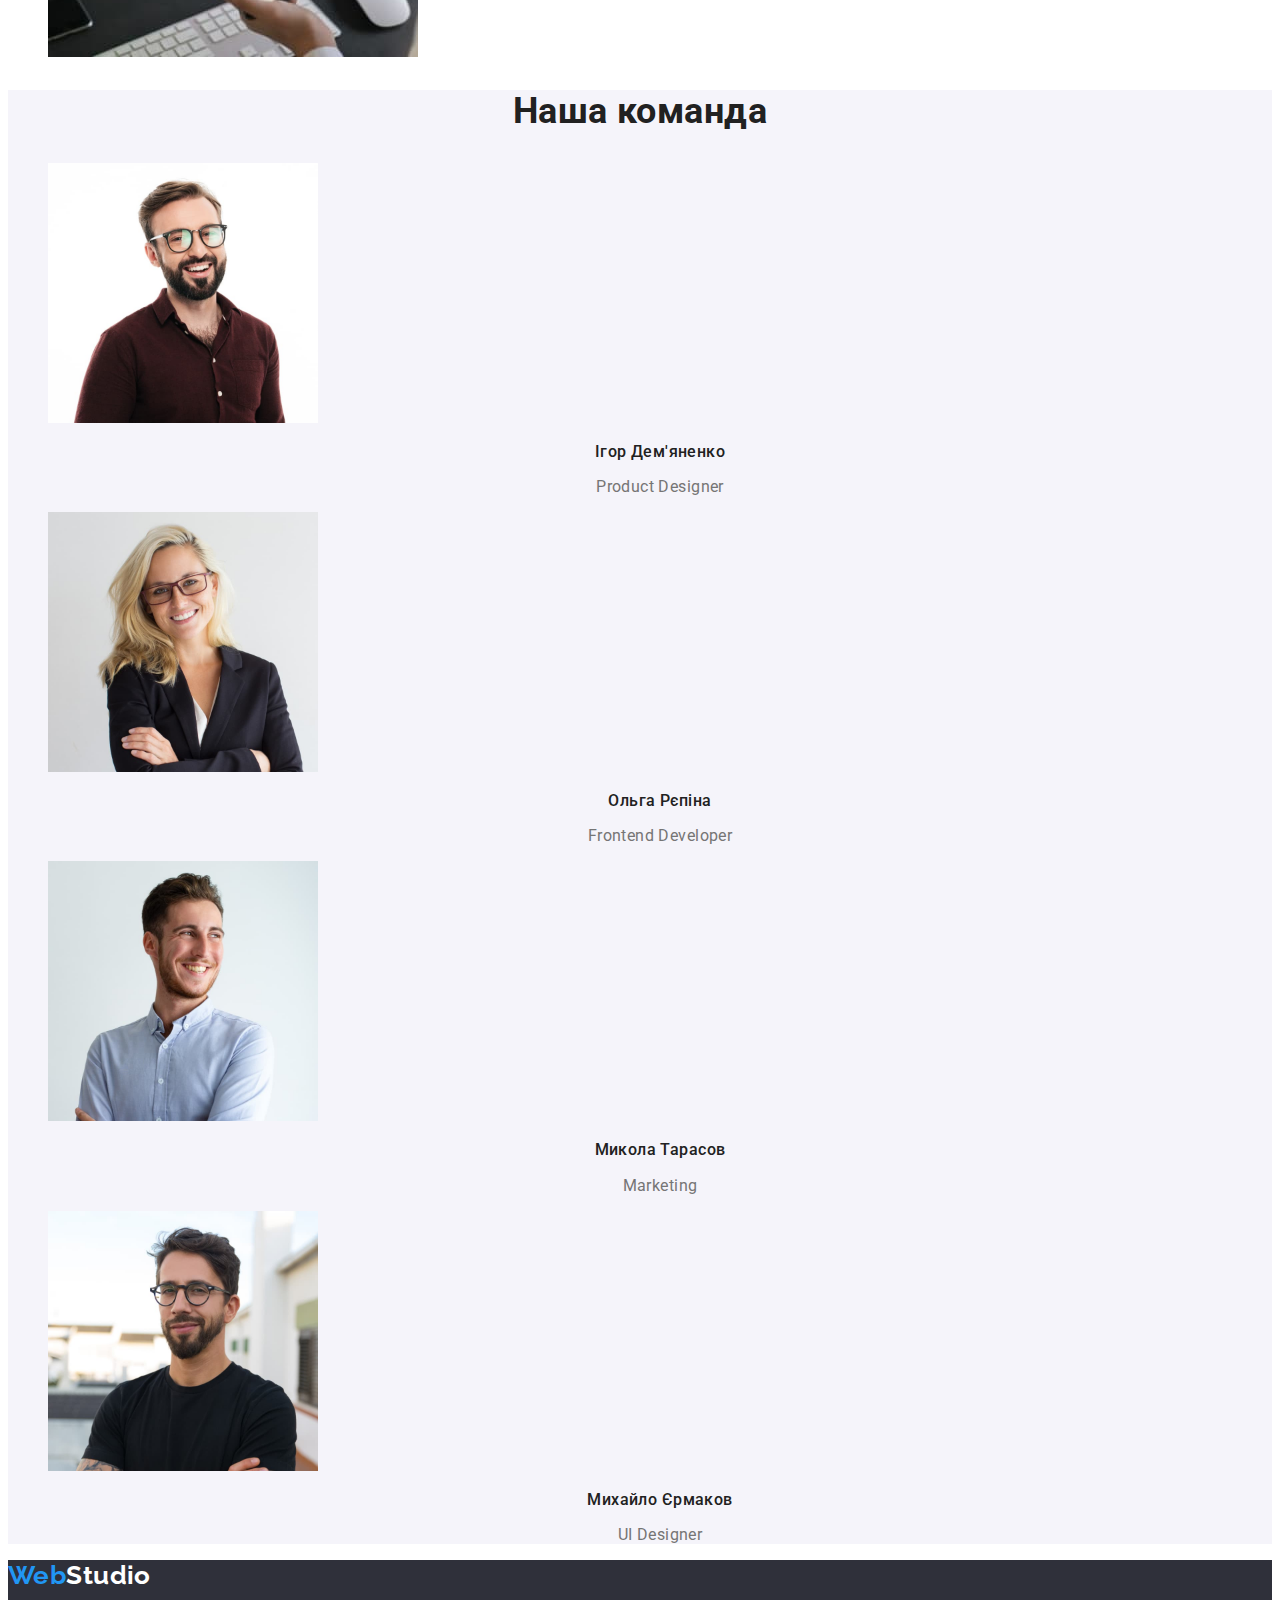
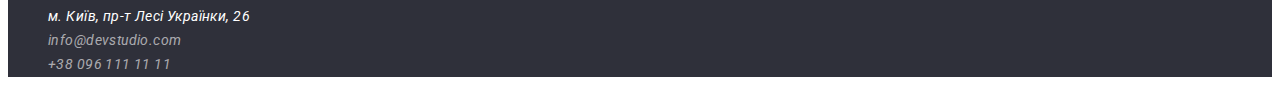
==== commit f7e28f0d: "changing css" ====
--- a/index.html
+++ b/index.html
@@ -15,31 +15,31 @@
   </head>
   <body>
     <!-- Шапка сторінки -->
-    <header class="page-header">
+    <header>
       <!-- Навігація сторінки -->
       <nav class="site-nav">
         <a class="logo" href="./index.html"><span class="colortext">Web</span>Studio</a>
 
-        <ul class="site-nav">
+        <ul class="site-nav-list">
           <li><a a class="link" href="./index.html">Студія</a></li>
           <li><a a class="link" href="./potfolio.html">Портфоліо</a></li>
           <li><a a class="link" href="">Контакти</a></li>
         </ul>
       </nav>
-      <ul>
+      <ul class="list">
         <li><a a class="link" href="mailto:info@devstudio.com">info@devstudio.com</a></li>
         <li><a a class="link-phone" href="tel:+380961111111">+38 096 111 11 11</a></li>
       </ul>
     </header>
     <!-- Унікальний контент сторінки -->
     <main>
-      <section>
+      <section class="section-color">
         <h1 class="page-title">Ефективні рішення для вашого бізнесу</h1>
         <button class="main-button" type="button">Замовити послугу</button>
       </section>
       <section>
-        <h2>Особливості</h2>
-        <ul class="properties">
+        <h2 class="visually-hidden">Особливості</h2>
+        <ul class="properties-list">
           <li>
             <h3 class="properties-title">Увага до деталей</h3>
             <p class="properties-text">
@@ -68,7 +68,7 @@
       </section>
       <section>
         <h2 class="section-title">Чим ми займаємося</h2>
-        <ul>
+        <ul class="image-list">
           <li>
             <img src="./images/box1.jpg" alt="Програмування" width="370" />
           </li>
@@ -80,9 +80,9 @@
           </li>
         </ul>
       </section>
-      <section>
+      <section class="our-team">
         <h2 class="section-title">Наша команда</h2>
-        <ul>
+        <ul class="workers-list">
           <li>
             <img src="./images/img1.jpg" alt="Фото працівника1" width="270" />
             <h3 class="title-text">Ігор Дем'яненко</h3>
@@ -109,9 +109,9 @@
 
     <!-- Підвал сторінки -->
     <footer class="footer">
-      <a class="logo" href="./index.html"><span class="colortext">Web</span>Studio</a>
+      <a class="logo-color-footer" href="./index.html"><span class="colortext">Web</span>Studio</a>
       <address>
-        <ul>
+        <ul class="list">
           <li>
             <a
               class="link-address"
--- a/css/styles.css
+++ b/css/styles.css
@@ -1,305 +1,254 @@
+:root {
+  --primary-text-color: #212121;
+  --secondary-text-color: #757575;
+  --tertiary-text-color: #ffffff;
+  --address-color: rgba(255, 255, 255, 0.6);
+  --accent-color: #2196f3;
+  --logo-color: #000000;
+  --logo-color-footer: #ffffff;
+  --page-header-bc: #ececec;
+  --body-bc: #f5f5f5;
+  --body-text-color: #212121;
+  --page-title-bc: #2f303a;
+  --footer-bc: #2f303a;
+  --button-bc: #f5f4fa;
+}
 body {
   font-family: 'Roboto', 'Raleway', sans-serif;
-  background-color: #f5f5f5;
-  color: #212121;
-}
-
-/* header */
-.page-header {
-  border: 1px;
-  background-color: #ececec;
+  background-color: var(--tertiary-text-color);
+  color: var(--body-text-color);
+  font-size: 14px;
+  letter-spacing: 0.03em;
+}
+
+.visually-hidden {
+  position: absolute;
+  width: 1px;
+  height: 1px;
+  margin: -1px;
+  border: 0;
+  padding: 0;
+
+  white-space: nowrap;
+  clip-path: inset(100%);
+  clip: rect(0 0 0 0);
+  overflow: hidden;
 }
 
 .logo {
-  width: 145px;
-  height: 31px;
   font-family: 'Raleway';
   font-style: normal;
   font-weight: 700;
   font-size: 26px;
   line-height: 1.2;
-  letter-spacing: 0.03em;
-  color: #000000;
+  color: var(--logo-color);
+  text-decoration: none;
 }
 .colortext {
-  width: 145px;
-  height: 31px;
   font-family: 'Raleway';
   font-style: normal;
   font-weight: 700;
   font-size: 26px;
   line-height: 1.2;
-  letter-spacing: 0.03em;
-  color: #2196f3;
+  color: var(--accent-color);
+}
+.logo-color-footer {
+  font-family: 'Raleway';
+  font-style: normal;
+  font-weight: 700;
+  font-size: 26px;
+  line-height: 1.2;
+  color: var(--logo-color-footer);
+  text-decoration: none;
+}
+
+.site-nav-list {
+  list-style: none;
+}
+.list {
+  list-style: none;
 }
 
 .link {
-  width: 72px;
-  height: 16px;
-  font-weight: 500;
-  font-size: 14px;
+  font-weight: 500;
   line-height: 1.1;
   letter-spacing: 0.02em;
-  color: #212121;
+  color: var(--secondary-text-color);
+  text-decoration: none;
 }
 .link:hover,
 .link:focus {
-  width: 45px;
-  height: 16px;
-  font-weight: 500;
-  font-size: 14px;
+  color: var(--accent-color);
+}
+
+.link-phone {
+  font-weight: 500;
   line-height: 1.1;
   letter-spacing: 0.02em;
-  color: #2196f3;
-}
-
-.link-phone {
-  width: 122px;
-  height: 16px;
-  font-weight: 500;
-  font-size: 14px;
-  line-height: 1.1;
-  letter-spacing: 0.02em;
-  color: #757575;
+  color: var(--secondary-text-color);
+  text-decoration: none;
 }
 
 .link-phone:hover,
 .link-phone:focus {
-  width: 122px;
-  height: 16px;
-  font-weight: 500;
-  font-size: 14px;
-  line-height: 1.1;
-  letter-spacing: 0.02em;
-  color: #2196f3;
+  color: var(--accent-color);
 }
 
 /* Hero */
+.section-color {
+  background-color: var(--page-title-bc);
+}
 .page-title {
-  width: 1600px;
-  height: 600px;
-  left: 0px;
-  top: 80px;
-  background-color: #2f303a;
   width: 696px;
-  height: 120px;
   font-weight: 900;
   font-size: 44px;
   line-height: 1.4;
   text-align: center;
   letter-spacing: 0.06em;
   text-transform: uppercase;
-  color: #ffffff;
+  color: var(--tertiary-text-color);
 }
 
 .main-button {
-  width: 216px;
-  height: 50px;
-  background-color: #2196f3;
+  background-color: var(--accent-color);
   box-shadow: 0px 4px 4px rgba(0, 0, 0, 0.15);
   border-radius: 4px;
-  width: 152px;
-  height: 30px;
   font-weight: 700;
   font-size: 16px;
   line-height: 1.9;
-  display: flex;
-  align-items: center;
-  text-align: center;
   letter-spacing: 0.06em;
-  color: #ffffff;
+  color: var(--tertiary-text-color);
+  cursor: pointer;
 }
 
 .main-button:hover,
 .main-button:focus {
-  width: 216px;
-  height: 50px;
   background-color: #188ce8;
   box-shadow: 0px 4px 4px rgba(0, 0, 0, 0.15);
-  border-radius: 4px;
-  width: 152px;
-  height: 30px;
-  font-weight: 700;
-  font-size: 16px;
-  line-height: 1.9;
-  display: flex;
-  align-items: center;
-  text-align: center;
-  letter-spacing: 0.06em;
-  color: #ffffff;
-}
-
-.main-button {
-  cursor: pointer;
-}
+}
+
 /* main content */
+
+.properties-list {
+  list-style: none;
+}
 .properties-title {
-  width: 270px;
-  height: 16px;
-  font-weight: 700;
-  font-size: 14px;
+  font-weight: 700;
   line-height: 1.1;
-  letter-spacing: 0.03em;
   text-transform: uppercase;
-  color: #212121;
+  color: var(--primary-text-color);
 }
 
 .properties-text {
-  width: 270px;
-  height: 72px;
-  font-size: 14px;
-  line-height: 1.7;
-  letter-spacing: 0.03em;
-  color: #757575;
-}
-
+  line-height: 1.7;
+  color: var(--secondary-text-color);
+}
+.our-team {
+  background-color: #f5f4fa;
+}
 .section-title {
-  width: 366px;
-  height: 42px;
   font-weight: 700;
   font-size: 36px;
   line-height: 1.2;
   text-align: center;
-  letter-spacing: 0.03em;
-  color: #212121;
+  color: var(--primary-text-color);
+}
+.image-list {
+  list-style: none;
+}
+.workers-list {
+  list-style: none;
 }
 
 .title-text {
-  width: 129px;
-  height: 19px;
-  font-weight: 500;
-  font-size: 16px;
-  line-height: 1.2;
-  text-align: center;
-  letter-spacing: 0.03em;
-  color: #212121;
+  font-weight: 500;
+  font-size: 16px;
+  line-height: 1.2;
+  text-align: center;
+  color: var(--primary-text-color);
 }
 
 .section-text {
-  width: 130px;
-  height: 19px;
-  font-size: 16px;
-  line-height: 1.2;
-  text-align: center;
-  letter-spacing: 0.03em;
-  color: #757575;
+  font-size: 16px;
+  line-height: 1.2;
+  text-align: center;
+  color: var(--secondary-text-color);
 }
 /* footer */
 
 .footer {
-  width: 1600px;
-  height: 252px;
-  background: #2f303a;
+  background-color: var(--footer-bc);
 }
 
 .link-address {
-  width: 231px;
-  height: 21px;
   font-weight: 400;
-  font-size: 14px;
-  line-height: 1.7;
-  letter-spacing: 0.03em;
-  color: #ffffff;
+  line-height: 1.7;
+  color: var(--tertiary-text-color);
+  text-decoration: none;
 }
 
 .link-address:hover,
 .link-address:focus {
-  width: 231px;
-  height: 21px;
+  color: var(--accent-color);
+}
+
+.link-mail {
   font-weight: 400;
-  font-size: 14px;
-  line-height: 1.7;
-  letter-spacing: 0.03em;
-  color: #2196f3;
-}
-
-.link-mail {
-  width: 231px;
-  height: 21px;
-  font-weight: 400;
-  font-size: 14px;
-  line-height: 1.7;
-  letter-spacing: 0.03em;
-  color: rgba(255, 255, 255, 0.6);
+  line-height: 1.7;
+  color: var(--address-color);
+  text-decoration: none;
 }
 
 .link-mail:hover,
 .link-mail:focus {
-  width: 231px;
-  height: 21px;
+  color: var(--accent-color);
+}
+
+.link-number {
   font-weight: 400;
-  font-size: 14px;
-  line-height: 1.7;
-  letter-spacing: 0.03em;
-  color: #2196f3;
-}
-
-.link-number {
-  width: 231px;
-  height: 21px;
-  font-weight: 400;
-  font-size: 14px;
-  line-height: 1.7;
-  letter-spacing: 0.03em;
-  color: rgba(255, 255, 255, 0.6);
+  line-height: 1.7;
+  color: var(--address-color);
+  text-decoration: none;
 }
 
 .link-number:hover,
 .link-number:focus {
-  width: 231px;
-  height: 21px;
-  font-weight: 400;
-  font-size: 14px;
-  line-height: 1.7;
-  letter-spacing: 0.03em;
-  color: #2196f3;
-}
-
-.button {
-  width: 81px;
-  height: 26px;
+  color: var(--accent-color);
+}
+
+.button-list {
+  list-style: none;
+}
+.portfolio-btn {
+  font-family: 'Roboto';
+  cursor: pointer;
   font-weight: 500;
   font-size: 16px;
   line-height: 1.6;
   text-align: center;
-  letter-spacing: 0.03em;
-  color: #212121;
-}
-.button {
-  cursor: pointer;
-}
+  color: var(--primary-text-color);
+  background-color: var(--button-bc);
+}
+
 .button:hover,
 .button:focus {
-  width: 23px;
-  height: 38px;
-  background: #2196f3;
+  background: var(--accent-color);
   box-shadow: 0px 3px 1px rgba(0, 0, 0, 0.1), 0px 1px 2px rgba(0, 0, 0, 0.08),
     0px 2px 2px rgba(0, 0, 0, 0.12);
-  border-radius: 4px;
-  width: 23px;
-  height: 26px;
-  font-weight: 500;
-  font-size: 16px;
-  line-height: 1.6;
-  text-align: center;
-  letter-spacing: 0.03em;
-  color: #ffffff;
-}
-
+}
+
+.projects-list {
+  list-style: none;
+}
 .title {
-  width: 322px;
-  height: 36px;
   font-weight: 700;
   font-size: 18px;
   line-height: 2;
   letter-spacing: 0.06em;
-  color: #212121;
+  color: var(--primary-text-color);
 }
 .text {
-  width: 322px;
-  height: 30px;
   font-size: 16px;
   line-height: 1.8;
-  letter-spacing: 0.03em;
-  color: #757575;
-}
+  color: var(--secondary-text-color);
+}
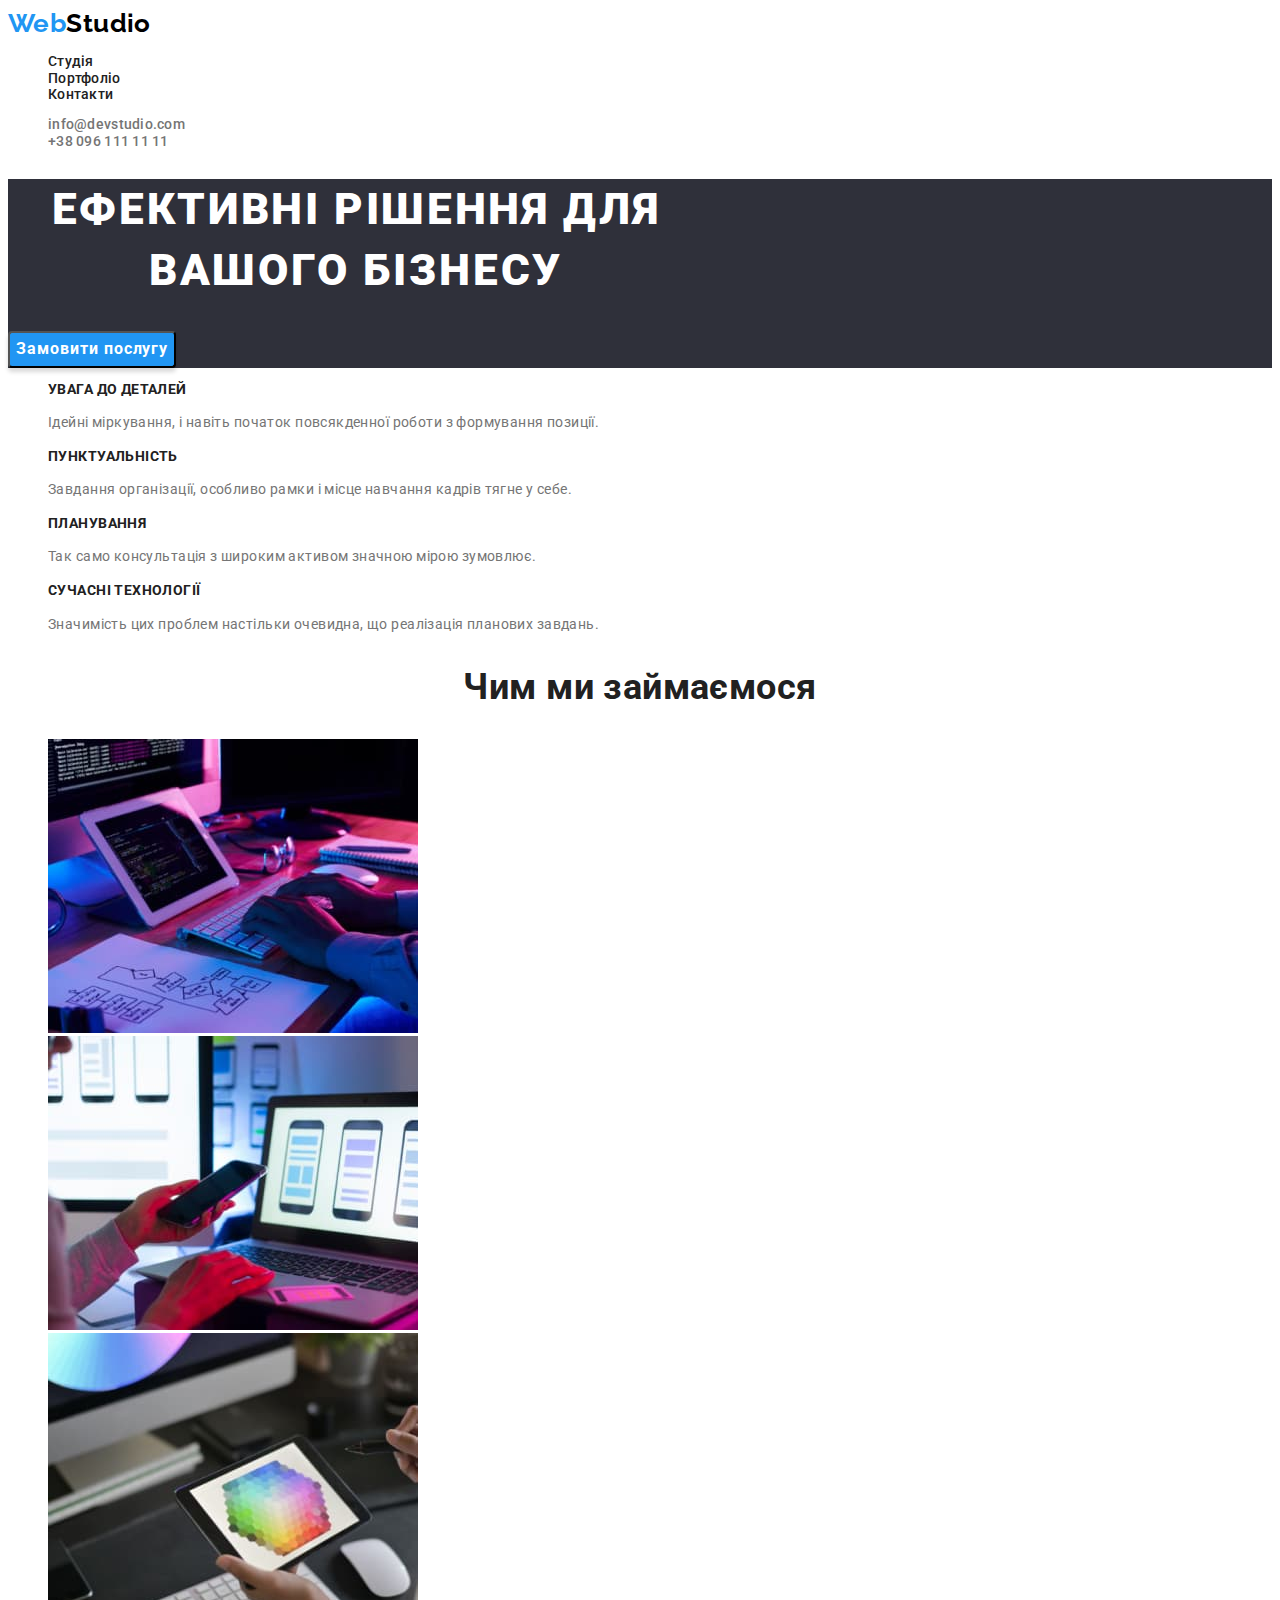
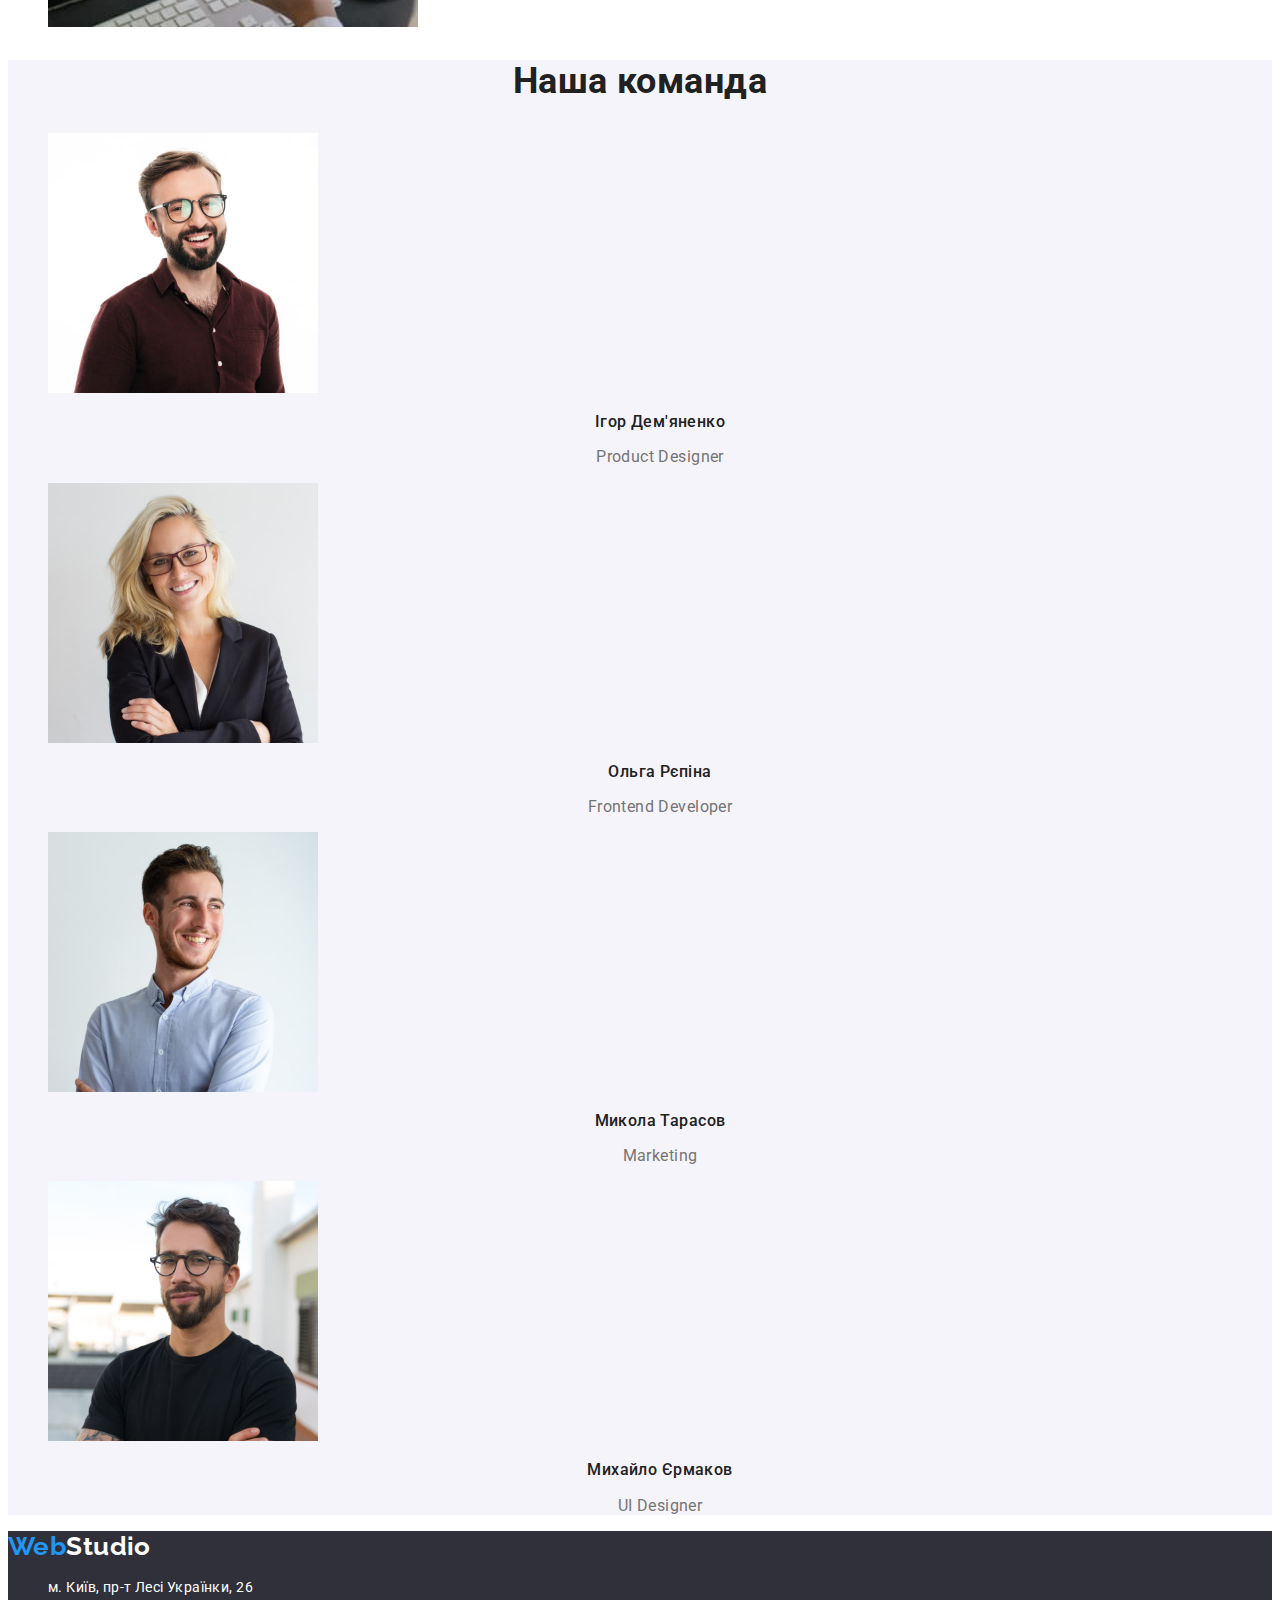
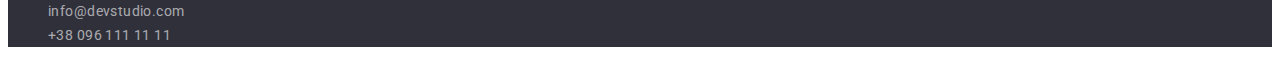
==== commit e1e06bb2: "Update html" ====
--- a/index.html
+++ b/index.html
@@ -21,13 +21,15 @@
         <a class="logo" href="./index.html"><span class="colortext">Web</span>Studio</a>
 
         <ul class="site-nav-list">
-          <li><a a class="link" href="./index.html">Студія</a></li>
+          <li><a a class="link-studio" href="./index.html">Студія</a></li>
           <li><a a class="link" href="./potfolio.html">Портфоліо</a></li>
           <li><a a class="link" href="">Контакти</a></li>
         </ul>
       </nav>
       <ul class="list">
-        <li><a a class="link" href="mailto:info@devstudio.com">info@devstudio.com</a></li>
+        <li>
+          <a a class="link-mail-header" href="mailto:info@devstudio.com">info@devstudio.com</a>
+        </li>
         <li><a a class="link-phone" href="tel:+380961111111">+38 096 111 11 11</a></li>
       </ul>
     </header>
--- a/css/styles.css
+++ b/css/styles.css
@@ -73,11 +73,45 @@
   font-weight: 500;
   line-height: 1.1;
   letter-spacing: 0.02em;
-  color: var(--secondary-text-color);
-  text-decoration: none;
-}
-.link:hover,
-.link:focus {
+  color: var(--primary-text-color);
+  text-decoration: none;
+}
+.link-studio {
+  font-weight: 500;
+  line-height: 1.1;
+  letter-spacing: 0.02em;
+  color: var(--primary-text-color);
+  text-decoration: none;
+}
+
+.link-studio:hover,
+.link-studio:focus {
+  color: var(--accent-color);
+}
+
+.link-portfolio {
+  font-weight: 500;
+  line-height: 1.1;
+  letter-spacing: 0.02em;
+  color: var(--primary-text-color);
+  text-decoration: none;
+}
+
+.link-portfolio:hover,
+.link-portfolio:focus {
+  color: var(--accent-color);
+}
+
+.link-mail-header {
+  font-weight: 500;
+  line-height: 1.1;
+  letter-spacing: 0.02em;
+  color: var(--secondary-text-color);
+  text-decoration: none;
+}
+
+.link-mail-header:hover,
+.link-mail-header:focus {
   color: var(--accent-color);
 }
 
@@ -110,6 +144,7 @@
 }
 
 .main-button {
+  font-family: inherit;
   background-color: var(--accent-color);
   box-shadow: 0px 4px 4px rgba(0, 0, 0, 0.15);
   border-radius: 4px;
@@ -133,6 +168,7 @@
   list-style: none;
 }
 .properties-title {
+  font-size: 14px;
   font-weight: 700;
   line-height: 1.1;
   text-transform: uppercase;
@@ -181,6 +217,7 @@
 }
 
 .link-address {
+  font-style: normal;
   font-weight: 400;
   line-height: 1.7;
   color: var(--tertiary-text-color);
@@ -193,6 +230,7 @@
 }
 
 .link-mail {
+  font-style: normal;
   font-weight: 400;
   line-height: 1.7;
   color: var(--address-color);
@@ -205,6 +243,7 @@
 }
 
 .link-number {
+  font-style: normal;
   font-weight: 400;
   line-height: 1.7;
   color: var(--address-color);
@@ -230,8 +269,9 @@
   background-color: var(--button-bc);
 }
 
-.button:hover,
-.button:focus {
+.portfolio-btn:hover,
+.portfolio-btn:focus {
+  color: var(--logo-color-footer);
   background: var(--accent-color);
   box-shadow: 0px 3px 1px rgba(0, 0, 0, 0.1), 0px 1px 2px rgba(0, 0, 0, 0.08),
     0px 2px 2px rgba(0, 0, 0, 0.12);
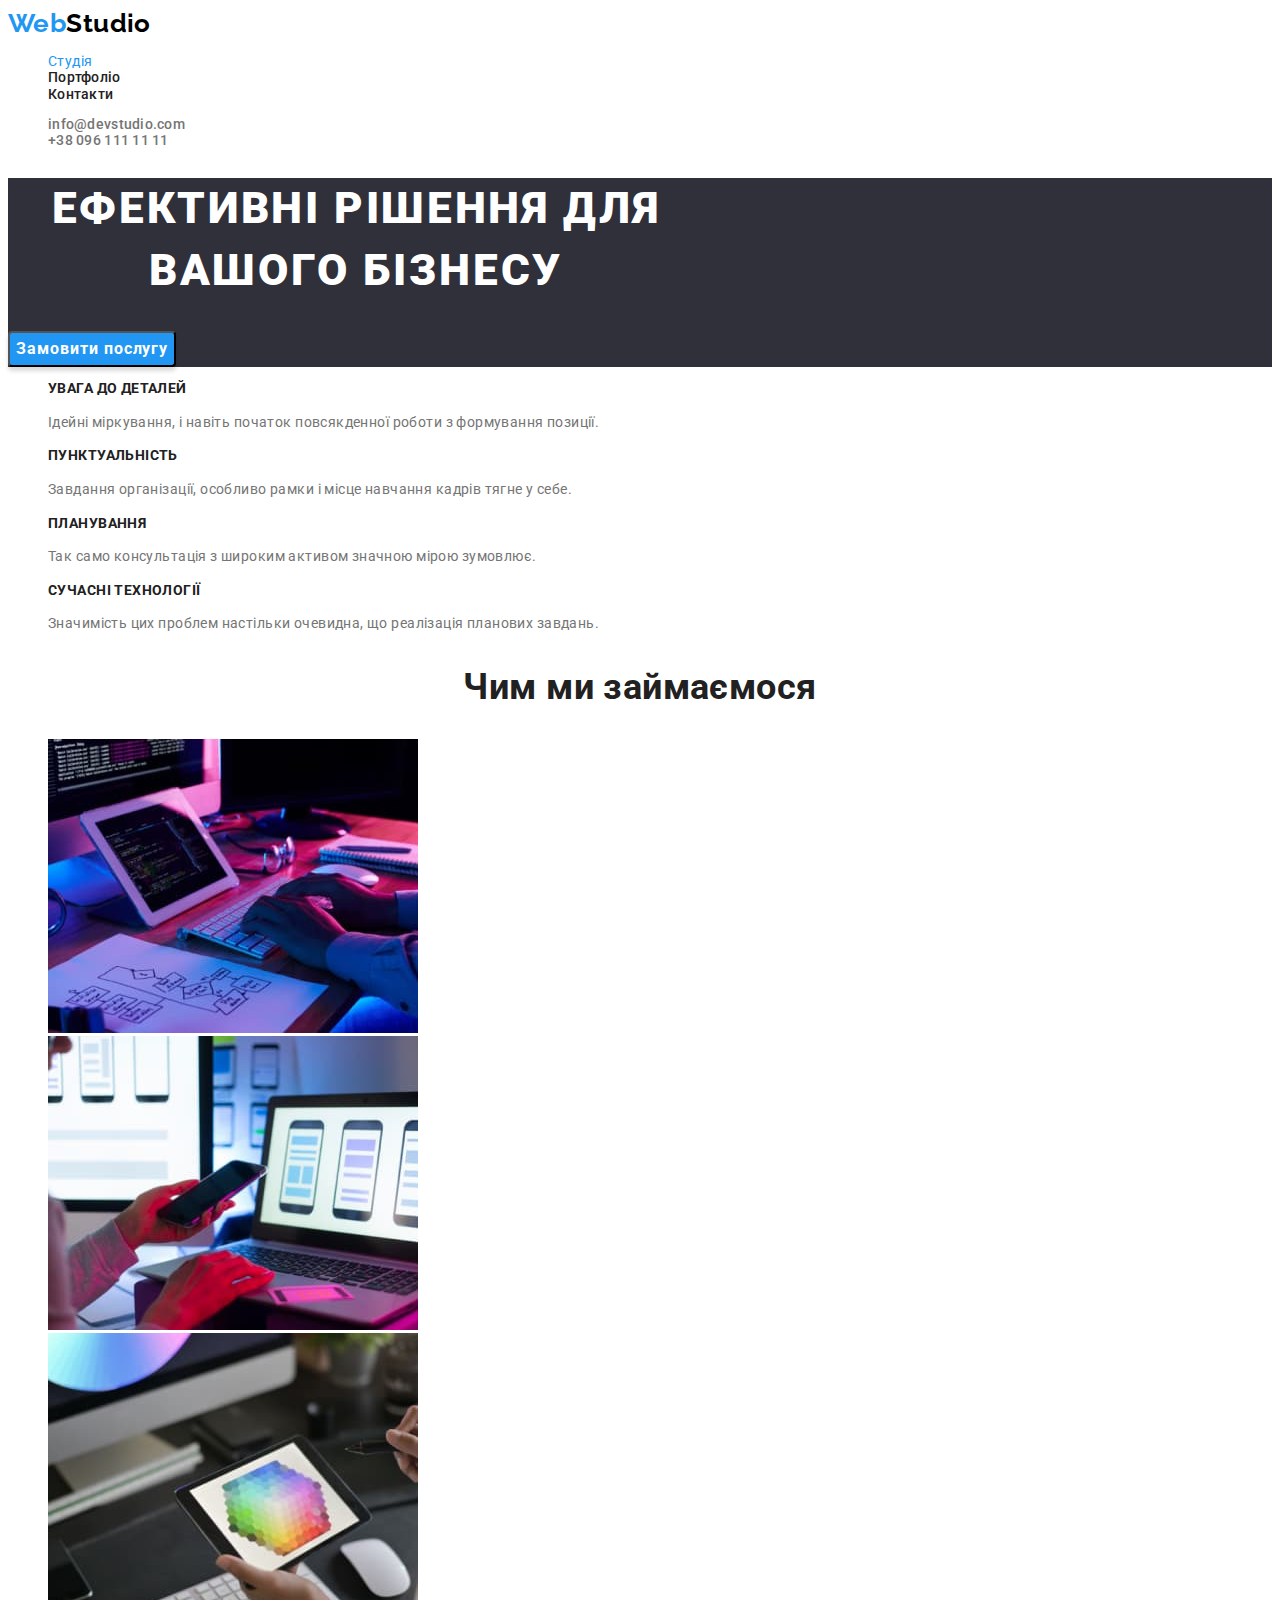
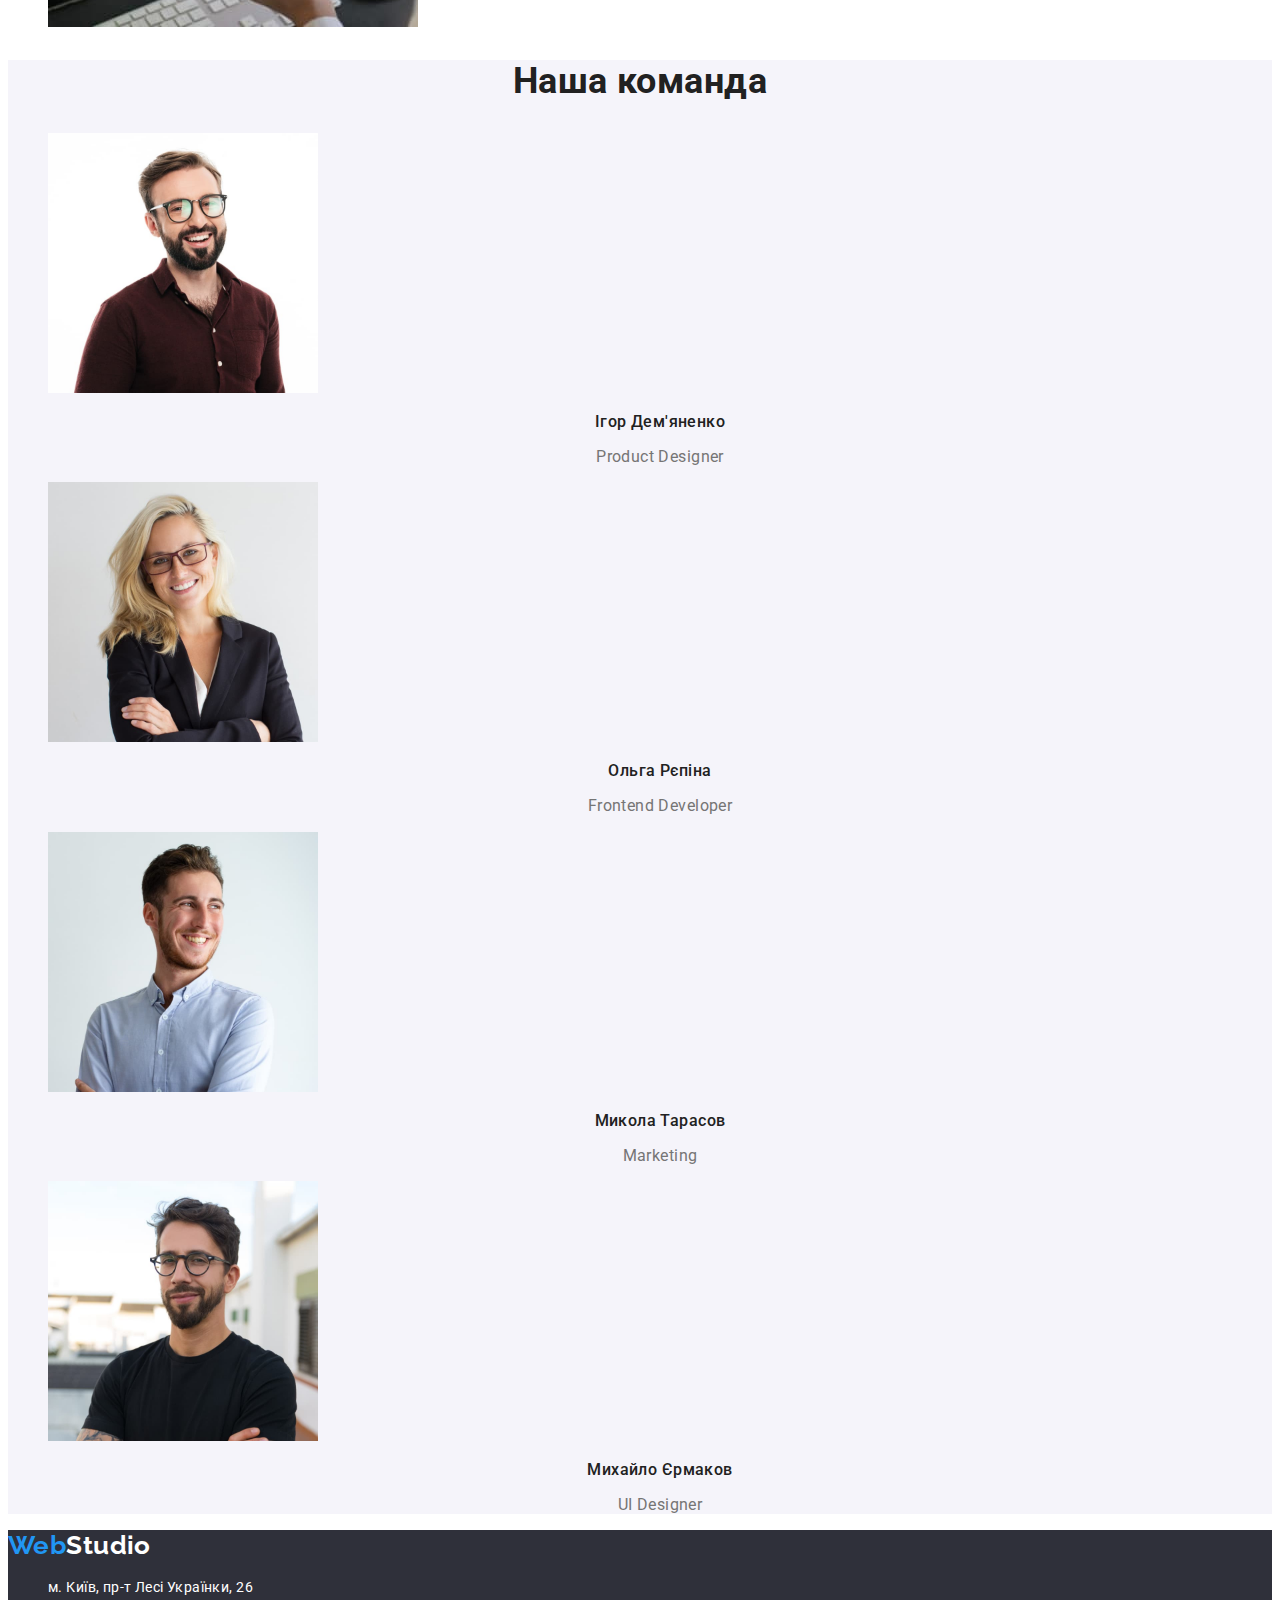
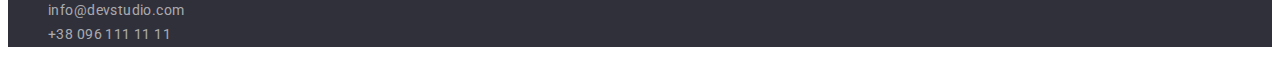
==== commit 30cfe0e7: "update html" ====
--- a/index.html
+++ b/index.html
@@ -21,7 +21,7 @@
         <a class="logo" href="./index.html"><span class="colortext">Web</span>Studio</a>
 
         <ul class="site-nav-list">
-          <li><a a class="link-studio" href="./index.html">Студія</a></li>
+          <li><a a class="link-current" href="./index.html">Студія</a></li>
           <li><a a class="link" href="./potfolio.html">Портфоліо</a></li>
           <li><a a class="link" href="">Контакти</a></li>
         </ul>
--- a/css/styles.css
+++ b/css/styles.css
@@ -13,6 +13,7 @@
   --footer-bc: #2f303a;
   --button-bc: #f5f4fa;
 }
+
 body {
   font-family: 'Roboto', 'Raleway', sans-serif;
   background-color: var(--tertiary-text-color);
@@ -44,6 +45,7 @@
   color: var(--logo-color);
   text-decoration: none;
 }
+
 .colortext {
   font-family: 'Raleway';
   font-style: normal;
@@ -52,6 +54,7 @@
   line-height: 1.2;
   color: var(--accent-color);
 }
+
 .logo-color-footer {
   font-family: 'Raleway';
   font-style: normal;
@@ -65,6 +68,7 @@
 .site-nav-list {
   list-style: none;
 }
+
 .list {
   list-style: none;
 }
@@ -76,30 +80,15 @@
   color: var(--primary-text-color);
   text-decoration: none;
 }
-.link-studio {
-  font-weight: 500;
-  line-height: 1.1;
-  letter-spacing: 0.02em;
-  color: var(--primary-text-color);
-  text-decoration: none;
-}
-
-.link-studio:hover,
-.link-studio:focus {
-  color: var(--accent-color);
-}
-
-.link-portfolio {
-  font-weight: 500;
-  line-height: 1.1;
-  letter-spacing: 0.02em;
-  color: var(--primary-text-color);
-  text-decoration: none;
-}
-
-.link-portfolio:hover,
-.link-portfolio:focus {
-  color: var(--accent-color);
+
+.link:hover,
+.link:focus {
+  color: var(--accent-color);
+}
+
+.link-current {
+  color: var(--accent-color);
+  text-decoration: none;
 }
 
 .link-mail-header {
@@ -132,6 +121,7 @@
 .section-color {
   background-color: var(--page-title-bc);
 }
+
 .page-title {
   width: 696px;
   font-weight: 900;
@@ -167,6 +157,7 @@
 .properties-list {
   list-style: none;
 }
+
 .properties-title {
   font-size: 14px;
   font-weight: 700;
@@ -179,9 +170,11 @@
   line-height: 1.7;
   color: var(--secondary-text-color);
 }
+
 .our-team {
   background-color: #f5f4fa;
 }
+
 .section-title {
   font-weight: 700;
   font-size: 36px;
@@ -189,9 +182,11 @@
   text-align: center;
   color: var(--primary-text-color);
 }
+
 .image-list {
   list-style: none;
 }
+
 .workers-list {
   list-style: none;
 }
@@ -210,6 +205,7 @@
   text-align: center;
   color: var(--secondary-text-color);
 }
+
 /* footer */
 
 .footer {
@@ -258,8 +254,9 @@
 .button-list {
   list-style: none;
 }
+
 .portfolio-btn {
-  font-family: 'Roboto';
+  font-family: inherit;
   cursor: pointer;
   font-weight: 500;
   font-size: 16px;
@@ -267,6 +264,7 @@
   text-align: center;
   color: var(--primary-text-color);
   background-color: var(--button-bc);
+  letter-spacing: 0.03em;
 }
 
 .portfolio-btn:hover,
@@ -280,6 +278,7 @@
 .projects-list {
   list-style: none;
 }
+
 .title {
   font-weight: 700;
   font-size: 18px;
@@ -287,8 +286,9 @@
   letter-spacing: 0.06em;
   color: var(--primary-text-color);
 }
+
 .text {
   font-size: 16px;
   line-height: 1.8;
   color: var(--secondary-text-color);
-}
+}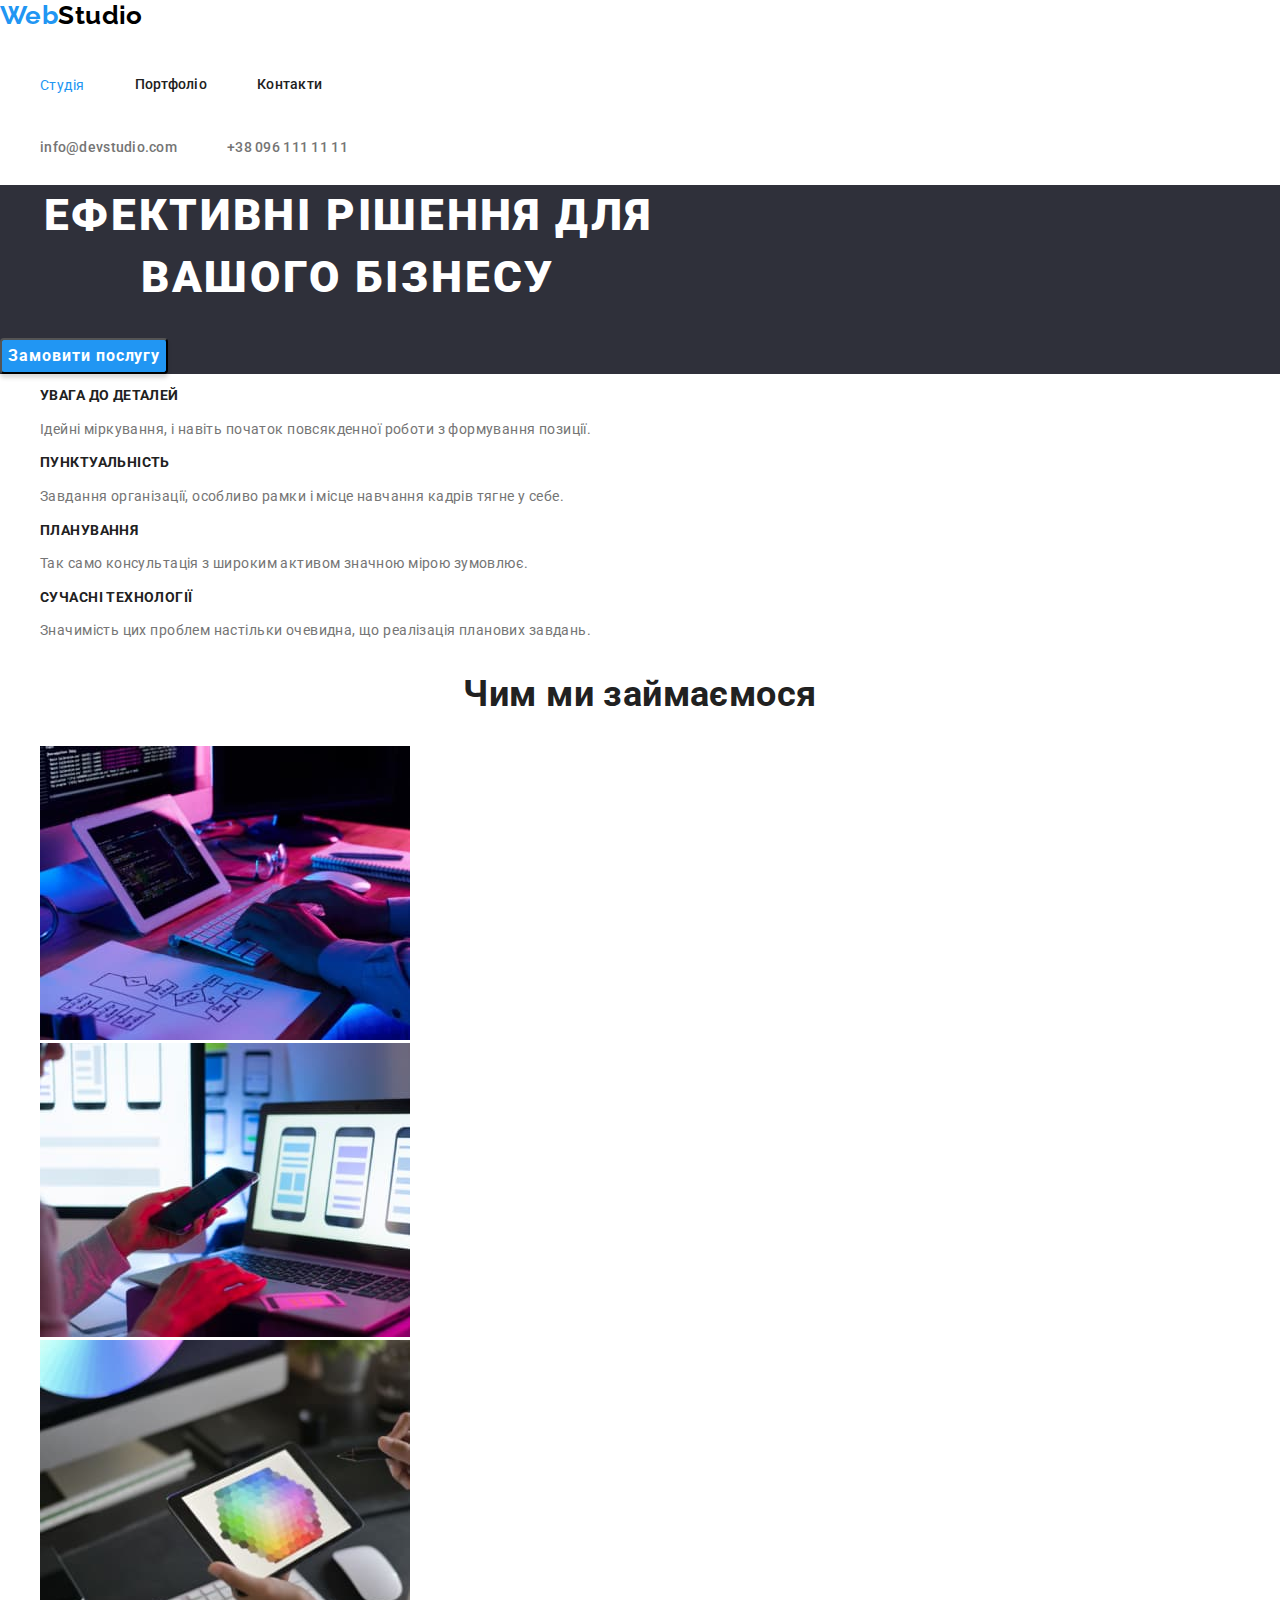
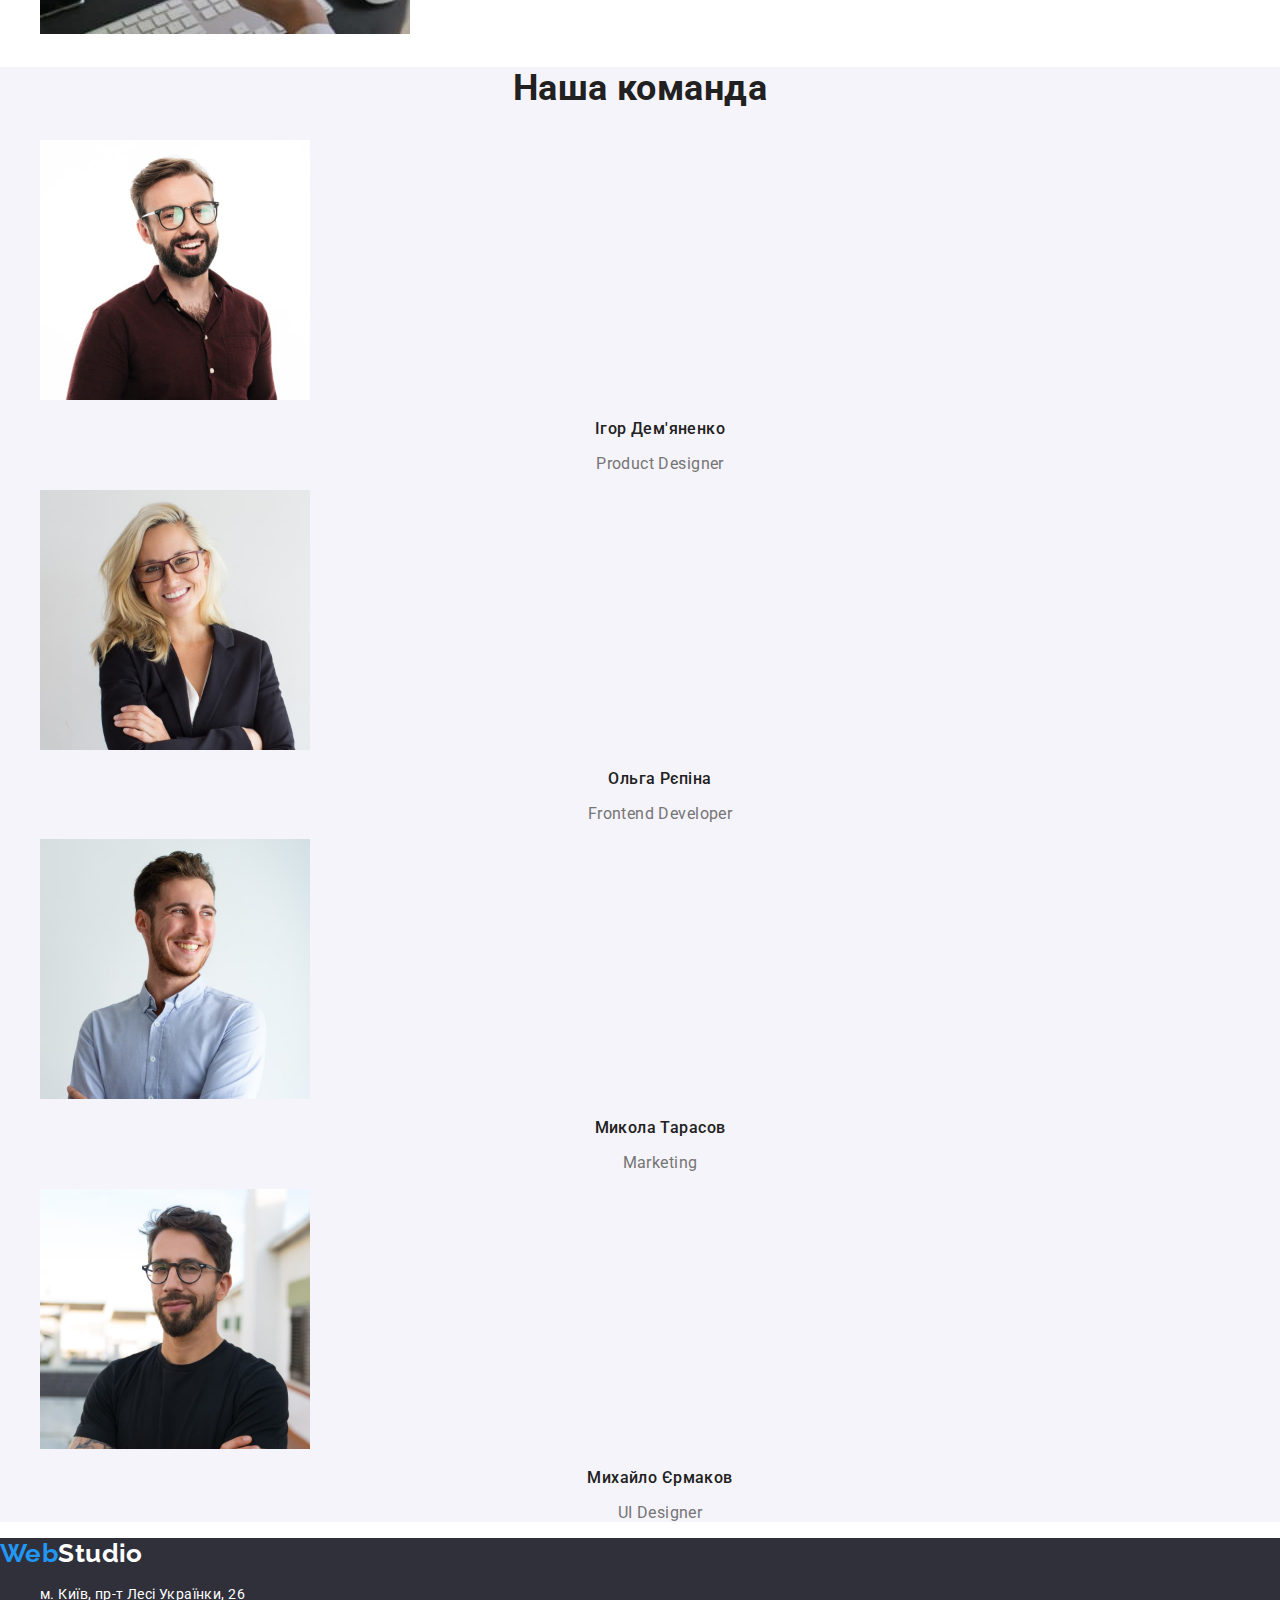
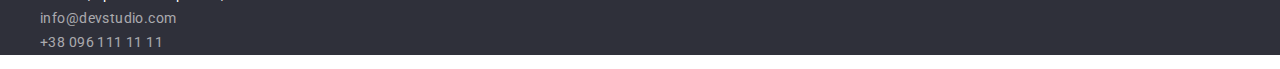
==== commit 8ee67c34: "update html" ====
--- a/index.html
+++ b/index.html
@@ -1,132 +1,137 @@
 <!DOCTYPE html>
 <html lang="uk">
-  <head>
-    <meta charset="UTF-8" />
-    <meta http-equiv="X-UA-Compatible" content="IE=edge" />
-    <meta name="viewport" content="width=device-width, initial-scale=1.0" />
-    <title>Document</title>
-    <link rel="preconnect" href="https://fonts.googleapis.com" />
-    <link rel="preconnect" href="https://fonts.gstatic.com" crossorigin />
-    <link
-      href="https://fonts.googleapis.com/css2?family=Raleway:wght@700&family=Roboto:wght@400;500;700;900&display=swap"
-      rel="stylesheet"
-    />
-    <link rel="stylesheet" href="./css/styles.css" />
-  </head>
-  <body>
-    <!-- Шапка сторінки -->
-    <header>
-      <!-- Навігація сторінки -->
-      <nav class="site-nav">
+
+<head>
+  <meta charset="UTF-8" />
+  <meta http-equiv="X-UA-Compatible" content="IE=edge" />
+  <meta name="viewport" content="width=device-width, initial-scale=1.0" />
+  <title>Document</title>
+  <link rel="preconnect" href="https://fonts.googleapis.com" />
+  <link rel="preconnect" href="https://fonts.gstatic.com" crossorigin />
+  <link href="https://fonts.googleapis.com/css2?family=Raleway:wght@700&family=Roboto:wght@400;500;700;900&display=swap"
+    rel="stylesheet" />
+  <link rel="stylesheet"
+    href="https://cdnjs.cloudflare.com/ajax/libs/modern-normalize/1.1.0/modern-normalize.min.css" />
+  <link rel="stylesheet" href="./css/styles.css" />
+</head>
+
+<body>
+  <!-- Шапка сторінки -->
+
+  <header>
+
+    <!-- Навігація сторінки -->
+    <div class="container">
+      <nav class="container">
         <a class="logo" href="./index.html"><span class="colortext">Web</span>Studio</a>
 
         <ul class="site-nav-list">
-          <li><a a class="link-current" href="./index.html">Студія</a></li>
-          <li><a a class="link" href="./potfolio.html">Портфоліо</a></li>
-          <li><a a class="link" href="">Контакти</a></li>
+          <li class="item"><a a class="link-current" href="./index.html">Студія</a></li>
+          <li class="item"><a a class="link" href="./potfolio.html">Портфоліо</a></li>
+          <li class="item"><a a class="link" href="">Контакти</a></li>
+        </ul>
+
+
+        <ul class="list">
+          <li class="item">
+            <a a class="link-mail-header" href="mailto:info@devstudio.com">info@devstudio.com</a>
+          </li>
+          <li class="item"><a a class="link-phone" href="tel:+380961111111">+38 096 111 11 11</a></li>
         </ul>
       </nav>
-      <ul class="list">
+    </div>
+  </header>
+  <!-- Унікальний контент сторінки -->
+  <main>
+    <section class="section-color">
+      <h1 class="page-title">Ефективні рішення для вашого бізнесу</h1>
+      <button class="main-button" type="button">Замовити послугу</button>
+    </section>
+    <section>
+      <h2 class="visually-hidden">Особливості</h2>
+      <ul class="properties-list">
         <li>
-          <a a class="link-mail-header" href="mailto:info@devstudio.com">info@devstudio.com</a>
+          <h3 class="properties-title">Увага до деталей</h3>
+          <p class="properties-text">
+            Ідейні міркування, і навіть початок повсякденної роботи з формування позиції.
+          </p>
         </li>
-        <li><a a class="link-phone" href="tel:+380961111111">+38 096 111 11 11</a></li>
+        <li>
+          <h3 class="properties-title">Пунктуальність</h3>
+          <p class="properties-text">
+            Завдання організації, особливо рамки і місце навчання кадрів тягне у себе.
+          </p>
+        </li>
+        <li>
+          <h3 class="properties-title">Планування</h3>
+          <p class="properties-text">
+            Так само консультація з широким активом значною мірою зумовлює.
+          </p>
+        </li>
+        <li>
+          <h3 class="properties-title">Сучасні технології</h3>
+          <p class="properties-text">
+            Значимість цих проблем настільки очевидна, що реалізація планових завдань.
+          </p>
+        </li>
       </ul>
-    </header>
-    <!-- Унікальний контент сторінки -->
-    <main>
-      <section class="section-color">
-        <h1 class="page-title">Ефективні рішення для вашого бізнесу</h1>
-        <button class="main-button" type="button">Замовити послугу</button>
-      </section>
-      <section>
-        <h2 class="visually-hidden">Особливості</h2>
-        <ul class="properties-list">
-          <li>
-            <h3 class="properties-title">Увага до деталей</h3>
-            <p class="properties-text">
-              Ідейні міркування, і навіть початок повсякденної роботи з формування позиції.
-            </p>
-          </li>
-          <li>
-            <h3 class="properties-title">Пунктуальність</h3>
-            <p class="properties-text">
-              Завдання організації, особливо рамки і місце навчання кадрів тягне у себе.
-            </p>
-          </li>
-          <li>
-            <h3 class="properties-title">Планування</h3>
-            <p class="properties-text">
-              Так само консультація з широким активом значною мірою зумовлює.
-            </p>
-          </li>
-          <li>
-            <h3 class="properties-title">Сучасні технології</h3>
-            <p class="properties-text">
-              Значимість цих проблем настільки очевидна, що реалізація планових завдань.
-            </p>
-          </li>
-        </ul>
-      </section>
-      <section>
-        <h2 class="section-title">Чим ми займаємося</h2>
-        <ul class="image-list">
-          <li>
-            <img src="./images/box1.jpg" alt="Програмування" width="370" />
-          </li>
-          <li>
-            <img src="./images/box2.jpg" alt="Розбір додатку" width="370" />
-          </li>
-          <li>
-            <img src="./images/box3.jpg" alt="Розвиток технологій" width="370" />
-          </li>
-        </ul>
-      </section>
-      <section class="our-team">
-        <h2 class="section-title">Наша команда</h2>
-        <ul class="workers-list">
-          <li>
-            <img src="./images/img1.jpg" alt="Фото працівника1" width="270" />
-            <h3 class="title-text">Ігор Дем'яненко</h3>
-            <p class="section-text">Product Designer</p>
-          </li>
-          <li>
-            <img src="./images/img2.jpg" alt="Фото працівника2" width="270" />
-            <h3 class="title-text">Ольга Рєпіна</h3>
-            <p class="section-text">Frontend Developer</p>
-          </li>
-          <li>
-            <img src="./images/img3.jpg" alt="Фото працівника3" width="270" />
-            <h3 class="title-text">Микола Тарасов</h3>
-            <p class="section-text">Marketing</p>
-          </li>
-          <li>
-            <img src="./images/img4.jpg" alt="Фото працівника4" width="270" />
-            <h3 class="title-text">Михайло Єрмаков</h3>
-            <p class="section-text">UI Designer</p>
-          </li>
-        </ul>
-      </section>
-    </main>
+    </section>
+    <section>
+      <h2 class="section-title">Чим ми займаємося</h2>
+      <ul class="image-list">
+        <li>
+          <img src="./images/box1.jpg" alt="Програмування" width="370" />
+        </li>
+        <li>
+          <img src="./images/box2.jpg" alt="Розбір додатку" width="370" />
+        </li>
+        <li>
+          <img src="./images/box3.jpg" alt="Розвиток технологій" width="370" />
+        </li>
+      </ul>
+    </section>
+    <section class="our-team">
+      <h2 class="section-title">Наша команда</h2>
+      <ul class="workers-list">
+        <li>
+          <img src="./images/img1.jpg" alt="Фото працівника1" width="270" />
+          <h3 class="title-text">Ігор Дем'яненко</h3>
+          <p class="section-text">Product Designer</p>
+        </li>
+        <li>
+          <img src="./images/img2.jpg" alt="Фото працівника2" width="270" />
+          <h3 class="title-text">Ольга Рєпіна</h3>
+          <p class="section-text">Frontend Developer</p>
+        </li>
+        <li>
+          <img src="./images/img3.jpg" alt="Фото працівника3" width="270" />
+          <h3 class="title-text">Микола Тарасов</h3>
+          <p class="section-text">Marketing</p>
+        </li>
+        <li>
+          <img src="./images/img4.jpg" alt="Фото працівника4" width="270" />
+          <h3 class="title-text">Михайло Єрмаков</h3>
+          <p class="section-text">UI Designer</p>
+        </li>
+      </ul>
+    </section>
+  </main>
 
-    <!-- Підвал сторінки -->
-    <footer class="footer">
-      <a class="logo-color-footer" href="./index.html"><span class="colortext">Web</span>Studio</a>
-      <address>
-        <ul class="list">
-          <li>
-            <a
-              class="link-address"
-              href="https://goo.gl/maps/URMM1kWDQXA9ZW2b9"
-              target="_blank"
-              rel="noreferrer noopener"
-              >м. Київ, пр-т Лесі Українки, 26</a
-            >
-          </li>
-          <li><a class="link-mail" href="mailto:info@devstudio.com">info@devstudio.com</a></li>
-          <li><a class="link-number" href="tel:+380961111111">+38 096 111 11 11</a></li>
-        </ul>
-      </address>
-    </footer>
-  </body>
-</html>
+  <!-- Підвал сторінки -->
+  <footer class="footer">
+    <a class="logo-color-footer" href="./index.html"><span class="colortext">Web</span>Studio</a>
+    <address>
+      <ul class="list-footer">
+        <li>
+          <a class="link-address" href="https://goo.gl/maps/URMM1kWDQXA9ZW2b9" target="_blank"
+            rel="noreferrer noopener">м. Київ, пр-т Лесі Українки, 26</a>
+        </li>
+        <li><a class="link-mail" href="mailto:info@devstudio.com">info@devstudio.com</a></li>
+        <li><a class="link-number" href="tel:+380961111111">+38 096 111 11 11</a></li>
+      </ul>
+    </address>
+  </footer>
+
+</body>
+
+</html>--- a/css/styles.css
+++ b/css/styles.css
@@ -36,6 +36,14 @@
   overflow: hidden;
 }
 
+/* Header */
+. container {
+  display: flex;
+  align-items: center;
+  width: 1200px;
+
+}
+
 .logo {
   font-family: 'Raleway';
   font-style: normal;
@@ -65,15 +73,26 @@
   text-decoration: none;
 }
 
+/* Navigation */
+
+
+
 .site-nav-list {
-  list-style: none;
-}
-
-.list {
-  list-style: none;
-}
+  display: flex;
+  list-style: none;
+}
+
+.site-nav-list .item+.item {
+  margin-left: 50px;
+
+}
+
+
 
 .link {
+  display: block;
+  padding-top: 32px;
+  padding-bottom: 32px;
   font-weight: 500;
   line-height: 1.1;
   letter-spacing: 0.02em;
@@ -87,8 +106,21 @@
 }
 
 .link-current {
-  color: var(--accent-color);
-  text-decoration: none;
+  display: block;
+  padding-top: 32px;
+  padding-bottom: 32px;
+  color: var(--accent-color);
+  text-decoration: none;
+}
+
+
+.list {
+  display: flex;
+  list-style: none;
+}
+
+.list .item+.item {
+  margin-left: 50px;
 }
 
 .link-mail-header {
@@ -210,6 +242,10 @@
 
 .footer {
   background-color: var(--footer-bc);
+}
+
+.list-footer {
+  list-style: none;
 }
 
 .link-address {
